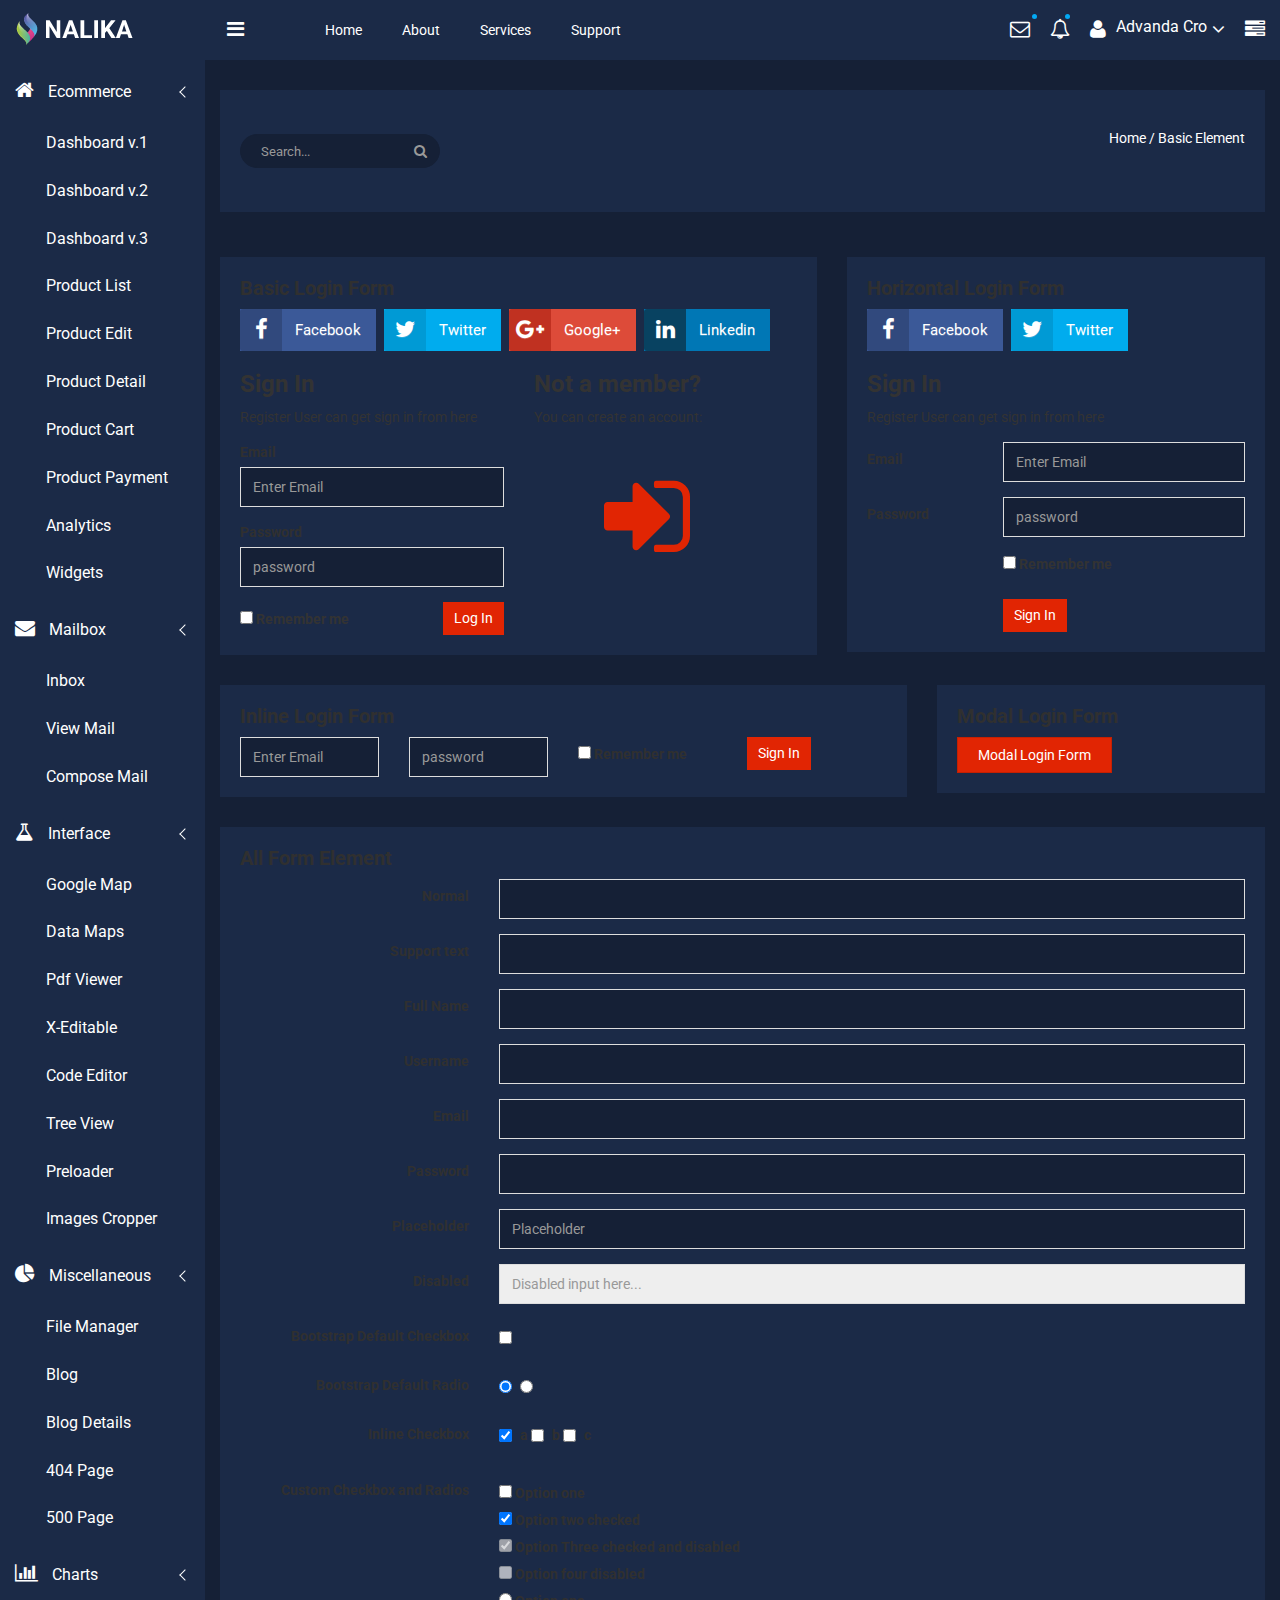
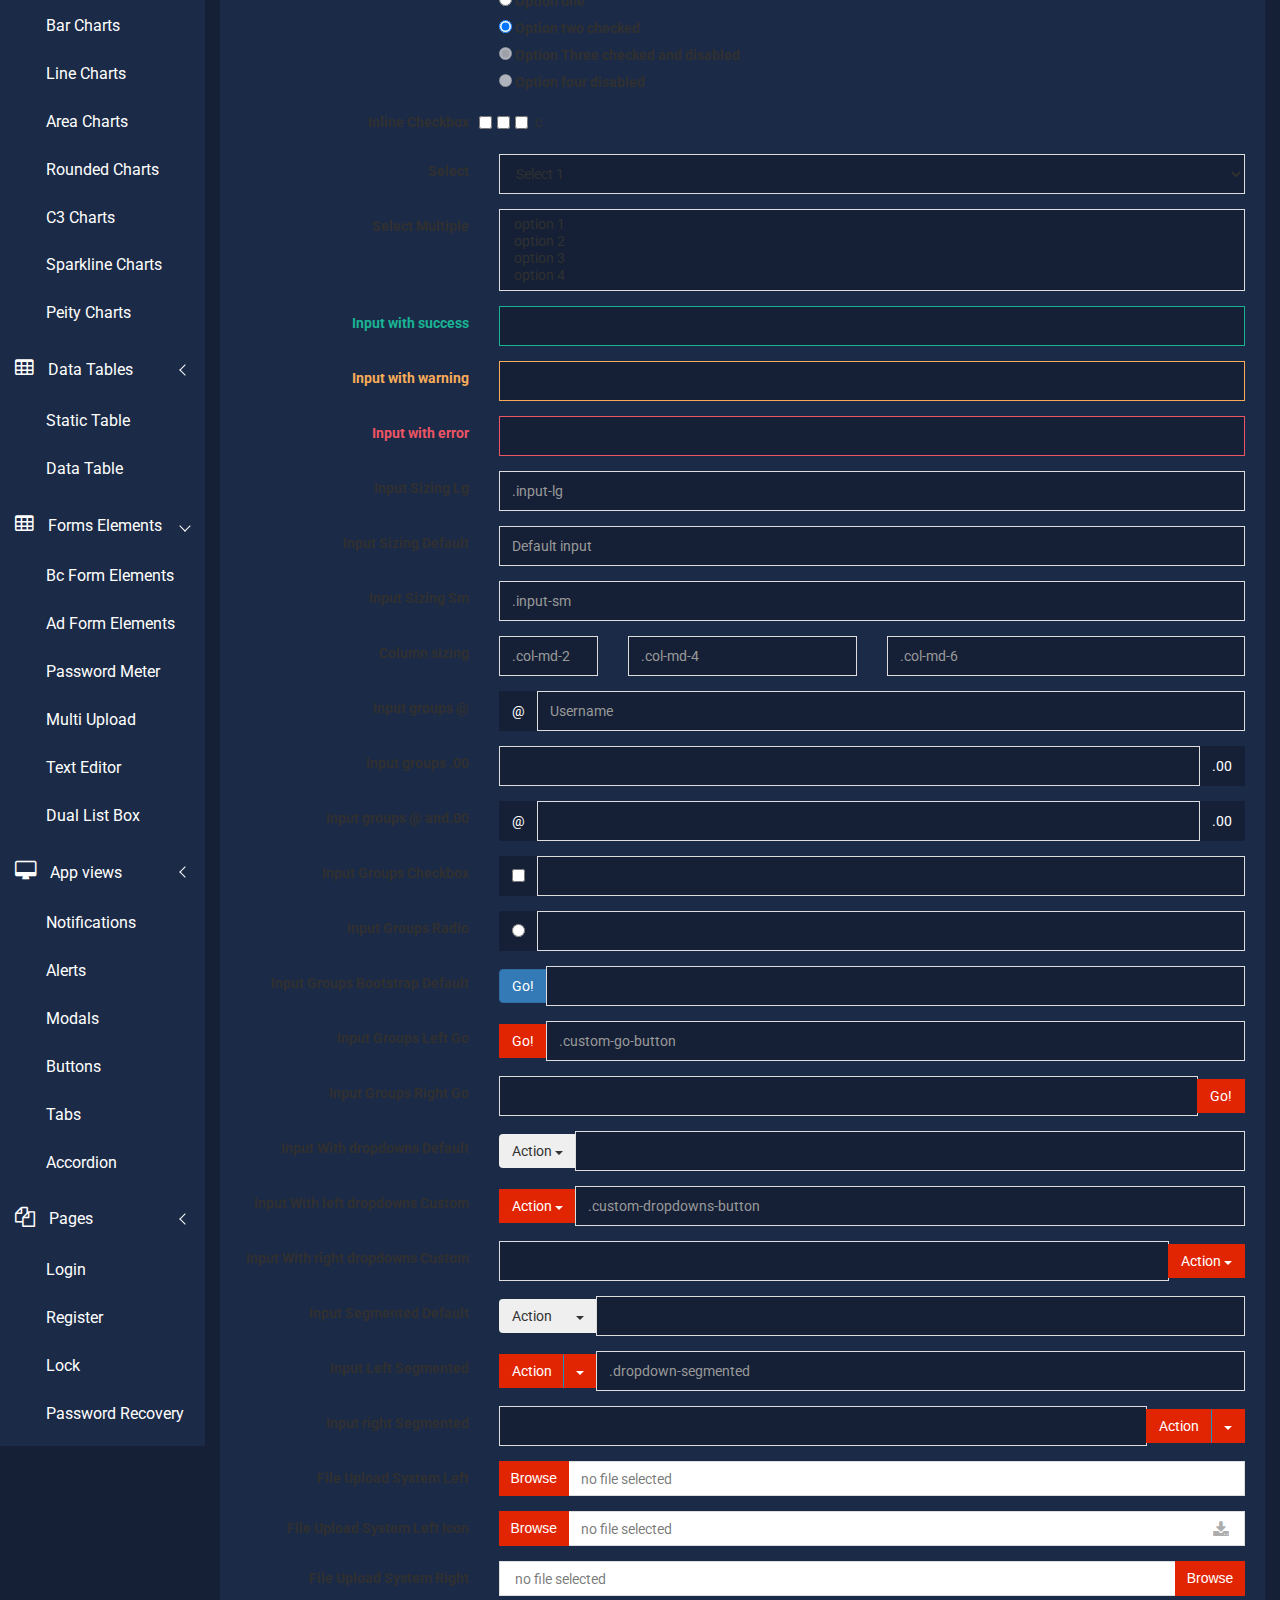
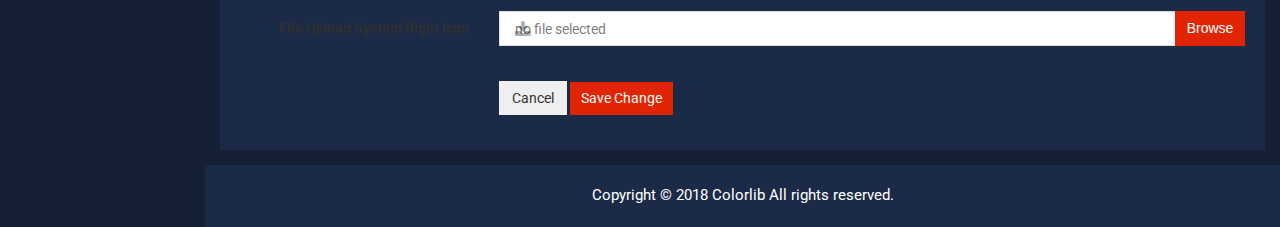
==== nalika-master/nalika/add-movie.html @ 74566930 "Add movie button" ====
<!doctype html>
<html class="no-js" lang="en">

<head>
    <meta charset="utf-8">
    <meta http-equiv="x-ua-compatible" content="ie=edge">
    <title>Basic Form Element | Nalika - Material Admin Template</title>
    <meta name="description" content="">
    <meta name="viewport" content="width=device-width, initial-scale=1">
    <!-- favicon
		============================================ -->
    <link rel="shortcut icon" type="image/x-icon" href="img/favicon.ico">
    <!-- Google Fonts
		============================================ -->
    <link href="https://fonts.googleapis.com/css?family=Roboto:100,300,400,700,900" rel="stylesheet">
    <!-- Bootstrap CSS
		============================================ -->
    <link rel="stylesheet" href="css/bootstrap.min.css">
    <!-- Bootstrap CSS
		============================================ -->
    <link rel="stylesheet" href="css/font-awesome.min.css">
    <!-- owl.carousel CSS
		============================================ -->
    <link rel="stylesheet" href="css/owl.carousel.css">
    <link rel="stylesheet" href="css/owl.theme.css">
    <link rel="stylesheet" href="css/owl.transitions.css">
    <!-- animate CSS
		============================================ -->
    <link rel="stylesheet" href="css/animate.css">
    <!-- normalize CSS
		============================================ -->
    <link rel="stylesheet" href="css/normalize.css">
    <!-- meanmenu icon CSS
		============================================ -->
    <link rel="stylesheet" href="css/meanmenu.min.css">
    <!-- main CSS
		============================================ -->
    <link rel="stylesheet" href="css/main.css">
    <!-- morrisjs CSS
		============================================ -->
    <link rel="stylesheet" href="css/morrisjs/morris.css">
    <!-- mCustomScrollbar CSS
		============================================ -->
    <link rel="stylesheet" href="css/scrollbar/jquery.mCustomScrollbar.min.css">
    <!-- metisMenu CSS
		============================================ -->
    <link rel="stylesheet" href="css/metisMenu/metisMenu.min.css">
    <link rel="stylesheet" href="css/metisMenu/metisMenu-vertical.css">
    <!-- calendar CSS
		============================================ -->
    <link rel="stylesheet" href="css/calendar/fullcalendar.min.css">
    <link rel="stylesheet" href="css/calendar/fullcalendar.print.min.css">
    <!-- modals CSS
		============================================ -->
    <link rel="stylesheet" href="css/modals.css">
    <!-- forms CSS
		============================================ -->
    <link rel="stylesheet" href="css/form/all-type-forms.css">
    <!-- style CSS
		============================================ -->
    <link rel="stylesheet" href="style.css">
    <!-- responsive CSS
		============================================ -->
    <link rel="stylesheet" href="css/responsive.css">
    <!-- modernizr JS
		============================================ -->
    <script src="js/vendor/modernizr-2.8.3.min.js"></script>
</head>

<body>
    <!--[if lt IE 8]>
            <p class="browserupgrade">You are using an <strong>outdated</strong> browser. Please <a href="http://browsehappy.com/">upgrade your browser</a> to improve your experience.</p>
        <![endif]-->

    <div class="left-sidebar-pro">
        <nav id="sidebar" class="">
            <div class="sidebar-header">
                <a href="index.html"><img class="main-logo" src="img/logo/logo.png" alt="" /></a>
                <strong><img src="img/logo/logosn.png" alt="" /></strong>
            </div>
            <div class="left-custom-menu-adp-wrap comment-scrollbar">
                <nav class="sidebar-nav left-sidebar-menu-pro">
                    <ul class="metismenu" id="menu1">
                        <li>
                            <a class="has-arrow" href="index.html">
								   <i class="fa big-icon fa-home icon-wrap"></i>
								   <span class="mini-click-non">Ecommerce</span>
								</a>
                            <ul class="submenu-angle" aria-expanded="true">
                                <li><a title="Dashboard v.1" href="index.html"><span class="mini-sub-pro">Dashboard v.1</span></a></li>
                                <li><a title="Dashboard v.2" href="index-1.html"><span class="mini-sub-pro">Dashboard v.2</span></a></li>
                                <li><a title="Dashboard v.3" href="index-2.html"><span class="mini-sub-pro">Dashboard v.3</span></a></li>
                                <li><a title="Product List" href="product-list.html"><span class="mini-sub-pro">Product List</span></a></li>
                                <li><a title="Product Edit" href="product-edit.html"><span class="mini-sub-pro">Product Edit</span></a></li>
                                <li><a title="Product Detail" href="product-detail.html"><span class="mini-sub-pro">Product Detail</span></a></li>
                                <li><a title="Product Cart" href="product-cart.html"><span class="mini-sub-pro">Product Cart</span></a></li>
                                <li><a title="Product Payment" href="product-payment.html"><span class="mini-sub-pro">Product Payment</span></a></li>
                                <li><a title="Analytics" href="analytics.html"><span class="mini-sub-pro">Analytics</span></a></li>
                                <li><a title="Widgets" href="widgets.html"><span class="mini-sub-pro">Widgets</span></a></li>
                            </ul>
                        </li>
                        <li>
                            <a class="has-arrow" href="mailbox.html" aria-expanded="false"><i class="fa big-icon fa-envelope icon-wrap"></i> <span class="mini-click-non">Mailbox</span></a>
                            <ul class="submenu-angle" aria-expanded="false">
                                <li><a title="Inbox" href="mailbox.html"><span class="mini-sub-pro">Inbox</span></a></li>
                                <li><a title="View Mail" href="mailbox-view.html"><span class="mini-sub-pro">View Mail</span></a></li>
                                <li><a title="Compose Mail" href="mailbox-compose.html"><span class="mini-sub-pro">Compose Mail</span></a></li>
                            </ul>
                        </li>
                        <li>
                            <a class="has-arrow" href="mailbox.html" aria-expanded="false"><i class="fa big-icon fa-flask icon-wrap"></i> <span class="mini-click-non">Interface</span></a>
                            <ul class="submenu-angle" aria-expanded="false">
                                <li><a title="Google Map" href="google-map.html"><span class="mini-sub-pro">Google Map</span></a></li>
                                <li><a title="Data Maps" href="data-maps.html"><span class="mini-sub-pro">Data Maps</span></a></li>
                                <li><a title="Pdf Viewer" href="pdf-viewer.html"><span class="mini-sub-pro">Pdf Viewer</span></a></li>
                                <li><a title="X-Editable" href="x-editable.html"><span class="mini-sub-pro">X-Editable</span></a></li>
                                <li><a title="Code Editor" href="code-editor.html"><span class="mini-sub-pro">Code Editor</span></a></li>
                                <li><a title="Tree View" href="tree-view.html"><span class="mini-sub-pro">Tree View</span></a></li>
                                <li><a title="Preloader" href="preloader.html"><span class="mini-sub-pro">Preloader</span></a></li>
                                <li><a title="Images Cropper" href="images-cropper.html"><span class="mini-sub-pro">Images Cropper</span></a></li>
                            </ul>
                        </li>
                        <li>
                            <a class="has-arrow" href="mailbox.html" aria-expanded="false"><i class="fa big-icon fa-pie-chart icon-wrap"></i> <span class="mini-click-non">Miscellaneous</span></a>
                            <ul class="submenu-angle" aria-expanded="false">
                                <li><a title="File Manager" href="file-manager.html"><span class="mini-sub-pro">File Manager</span></a></li>
                                <li><a title="Blog" href="blog.html"><span class="mini-sub-pro">Blog</span></a></li>
                                <li><a title="Blog Details" href="blog-details.html"><span class="mini-sub-pro">Blog Details</span></a></li>
                                <li><a title="404 Page" href="404.html"><span class="mini-sub-pro">404 Page</span></a></li>
                                <li><a title="500 Page" href="500.html"><span class="mini-sub-pro">500 Page</span></a></li>
                            </ul>
                        </li>
                        <li>
                            <a class="has-arrow" href="mailbox.html" aria-expanded="false"><i class="fa big-icon fa-bar-chart-o icon-wrap"></i> <span class="mini-click-non">Charts</span></a>
                            <ul class="submenu-angle" aria-expanded="false">
                                <li><a title="Bar Charts" href="bar-charts.html"><span class="mini-sub-pro">Bar Charts</span></a></li>
                                <li><a title="Line Charts" href="line-charts.html"><span class="mini-sub-pro">Line Charts</span></a></li>
                                <li><a title="Area Charts" href="area-charts.html"><span class="mini-sub-pro">Area Charts</span></a></li>
                                <li><a title="Rounded Charts" href="rounded-chart.html"><span class="mini-sub-pro">Rounded Charts</span></a></li>
                                <li><a title="C3 Charts" href="c3.html"><span class="mini-sub-pro">C3 Charts</span></a></li>
                                <li><a title="Sparkline Charts" href="sparkline.html"><span class="mini-sub-pro">Sparkline Charts</span></a></li>
                                <li><a title="Peity Charts" href="peity.html"><span class="mini-sub-pro">Peity Charts</span></a></li>
                            </ul>
                        </li>
                        <li>
                            <a class="has-arrow" href="mailbox.html" aria-expanded="false"><i class="fa big-icon fa-table icon-wrap"></i> <span class="mini-click-non">Data Tables</span></a>
                            <ul class="submenu-angle" aria-expanded="false">
                                <li><a title="Peity Charts" href="static-table.html"><span class="mini-sub-pro">Static Table</span></a></li>
                                <li><a title="Data Table" href="data-table.html"><span class="mini-sub-pro">Data Table</span></a></li>
                            </ul>
                        </li>
                        <li class="active">
                            <a class="has-arrow" href="mailbox.html" aria-expanded="false"><i class="fa big-icon fa-table icon-wrap"></i> <span class="mini-click-non">Forms Elements</span></a>
                            <ul class="submenu-angle" aria-expanded="false">
                                <li><a title="Basic Form Elements" href="basic-form-element.html"><span class="mini-sub-pro">Bc Form Elements</span></a></li>
                                <li><a title="Advance Form Elements" href="advance-form-element.html"><span class="mini-sub-pro">Ad Form Elements</span></a></li>
                                <li><a title="Password Meter" href="password-meter.html"><span class="mini-sub-pro">Password Meter</span></a></li>
                                <li><a title="Multi Upload" href="multi-upload.html"><span class="mini-sub-pro">Multi Upload</span></a></li>
                                <li><a title="Text Editor" href="tinymc.html"><span class="mini-sub-pro">Text Editor</span></a></li>
                                <li><a title="Dual List Box" href="dual-list-box.html"><span class="mini-sub-pro">Dual List Box</span></a></li>
                            </ul>
                        </li>
                        <li>
                            <a class="has-arrow" href="mailbox.html" aria-expanded="false"><i class="fa big-icon fa-desktop icon-wrap"></i> <span class="mini-click-non">App views</span></a>
                            <ul class="submenu-angle" aria-expanded="false">
                                <li><a title="Notifications" href="notifications.html"><span class="mini-sub-pro">Notifications</span></a></li>
                                <li><a title="Alerts" href="alerts.html"><span class="mini-sub-pro">Alerts</span></a></li>
                                <li><a title="Modals" href="modals.html"><span class="mini-sub-pro">Modals</span></a></li>
                                <li><a title="Buttons" href="buttons.html"><span class="mini-sub-pro">Buttons</span></a></li>
                                <li><a title="Tabs" href="tabs.html"><span class="mini-sub-pro">Tabs</span></a></li>
                                <li><a title="Accordion" href="accordion.html"><span class="mini-sub-pro">Accordion</span></a></li>
                            </ul>
                        </li>
                        <li id="removable">
                            <a class="has-arrow" href="#" aria-expanded="false"><i class="fa big-icon fa-files-o icon-wrap"></i> <span class="mini-click-non">Pages</span></a>
                            <ul class="submenu-angle" aria-expanded="false">
                                <li><a title="Login" href="login.html"><span class="mini-sub-pro">Login</span></a></li>
                                <li><a title="Register" href="register.html"><span class="mini-sub-pro">Register</span></a></li>
                                <li><a title="Lock" href="lock.html"><span class="mini-sub-pro">Lock</span></a></li>
                                <li><a title="Password Recovery" href="password-recovery.html"><span class="mini-sub-pro">Password Recovery</span></a></li>
                            </ul>
                        </li>
                    </ul>
                </nav>
            </div>
        </nav>
    </div>
    <!-- Start Welcome area -->
    <div class="all-content-wrapper">
        <div class="container-fluid">
            <div class="row">
                <div class="col-lg-12 col-md-12 col-sm-12 col-xs-12">
                    <div class="logo-pro">
                        <a href="index.html"><img class="main-logo" src="img/logo/logo.png" alt="" /></a>
                    </div>
                </div>
            </div>
        </div>
        <div class="header-advance-area">
            <div class="header-top-area">
                <div class="container-fluid">
                    <div class="row">
                        <div class="col-lg-12 col-md-12 col-sm-12 col-xs-12">
                            <div class="header-top-wraper">
                                <div class="row">
                                    <div class="col-lg-1 col-md-0 col-sm-1 col-xs-12">
                                        <div class="menu-switcher-pro">
                                            <button type="button" id="sidebarCollapse" class="btn bar-button-pro header-drl-controller-btn btn-info navbar-btn">
													<i class="fa fa-bars"></i>
												</button>
                                        </div>
                                    </div>
                                    <div class="col-lg-6 col-md-7 col-sm-6 col-xs-12">
                                        <div class="header-top-menu tabl-d-n">
                                            <ul class="nav navbar-nav mai-top-nav">
                                                <li class="nav-item"><a href="#" class="nav-link">Home</a>
                                                </li>
                                                <li class="nav-item"><a href="#" class="nav-link">About</a>
                                                </li>
                                                <li class="nav-item"><a href="#" class="nav-link">Services</a>
                                                </li>
                                                <li class="nav-item"><a href="#" class="nav-link">Support</a>
                                                </li>
                                            </ul>
                                        </div>
                                    </div>
                                    <div class="col-lg-5 col-md-5 col-sm-12 col-xs-12">
                                        <div class="header-right-info">
                                            <ul class="nav navbar-nav mai-top-nav header-right-menu">
                                                <li class="nav-item dropdown">
                                                    <a href="#" data-toggle="dropdown" role="button" aria-expanded="false" class="nav-link dropdown-toggle"><i class="fa fa-envelope-o adminpro-chat-pro" aria-hidden="true"></i><span class="indicator-ms"></span></a>
                                                    <div role="menu" class="author-message-top dropdown-menu animated zoomIn">
                                                        <div class="message-single-top">
                                                            <h1>Message</h1>
                                                        </div>
                                                        <ul class="message-menu">
                                                            <li>
                                                                <a href="#">
                                                                    <div class="message-img">
                                                                        <img src="img/contact/1.jpg" alt="">
                                                                    </div>
                                                                    <div class="message-content">
                                                                        <span class="message-date">16 Sept</span>
                                                                        <h2>Advanda Cro</h2>
                                                                        <p>Please done this project as soon possible.</p>
                                                                    </div>
                                                                </a>
                                                            </li>
                                                            <li>
                                                                <a href="#">
                                                                    <div class="message-img">
                                                                        <img src="img/contact/4.jpg" alt="">
                                                                    </div>
                                                                    <div class="message-content">
                                                                        <span class="message-date">16 Sept</span>
                                                                        <h2>Sulaiman din</h2>
                                                                        <p>Please done this project as soon possible.</p>
                                                                    </div>
                                                                </a>
                                                            </li>
                                                            <li>
                                                                <a href="#">
                                                                    <div class="message-img">
                                                                        <img src="img/contact/3.jpg" alt="">
                                                                    </div>
                                                                    <div class="message-content">
                                                                        <span class="message-date">16 Sept</span>
                                                                        <h2>Victor Jara</h2>
                                                                        <p>Please done this project as soon possible.</p>
                                                                    </div>
                                                                </a>
                                                            </li>
                                                            <li>
                                                                <a href="#">
                                                                    <div class="message-img">
                                                                        <img src="img/contact/2.jpg" alt="">
                                                                    </div>
                                                                    <div class="message-content">
                                                                        <span class="message-date">16 Sept</span>
                                                                        <h2>Victor Jara</h2>
                                                                        <p>Please done this project as soon possible.</p>
                                                                    </div>
                                                                </a>
                                                            </li>
                                                        </ul>
                                                        <div class="message-view">
                                                            <a href="#">View All Messages</a>
                                                        </div>
                                                    </div>
                                                </li>
                                                <li class="nav-item"><a href="#" data-toggle="dropdown" role="button" aria-expanded="false" class="nav-link dropdown-toggle"><i class="fa fa-bell-o" aria-hidden="true"></i><span class="indicator-nt"></span></a>
                                                    <div role="menu" class="notification-author dropdown-menu animated zoomIn">
                                                        <div class="notification-single-top">
                                                            <h1>Notifications</h1>
                                                        </div>
                                                        <ul class="notification-menu">
                                                            <li>
                                                                <a href="#">
                                                                    <div class="notification-icon">
                                                                        <i class="fa fa-check adminpro-checked-pro admin-check-pro" aria-hidden="true"></i>
                                                                    </div>
                                                                    <div class="notification-content">
                                                                        <span class="notification-date">16 Sept</span>
                                                                        <h2>Advanda Cro</h2>
                                                                        <p>Please done this project as soon possible.</p>
                                                                    </div>
                                                                </a>
                                                            </li>
                                                            <li>
                                                                <a href="#">
                                                                    <div class="notification-icon">
                                                                        <i class="fa fa-cloud adminpro-cloud-computing-down" aria-hidden="true"></i>
                                                                    </div>
                                                                    <div class="notification-content">
                                                                        <span class="notification-date">16 Sept</span>
                                                                        <h2>Sulaiman din</h2>
                                                                        <p>Please done this project as soon possible.</p>
                                                                    </div>
                                                                </a>
                                                            </li>
                                                            <li>
                                                                <a href="#">
                                                                    <div class="notification-icon">
                                                                        <i class="fa fa-eraser adminpro-shield" aria-hidden="true"></i>
                                                                    </div>
                                                                    <div class="notification-content">
                                                                        <span class="notification-date">16 Sept</span>
                                                                        <h2>Victor Jara</h2>
                                                                        <p>Please done this project as soon possible.</p>
                                                                    </div>
                                                                </a>
                                                            </li>
                                                            <li>
                                                                <a href="#">
                                                                    <div class="notification-icon">
                                                                        <i class="fa fa-line-chart adminpro-analytics-arrow" aria-hidden="true"></i>
                                                                    </div>
                                                                    <div class="notification-content">
                                                                        <span class="notification-date">16 Sept</span>
                                                                        <h2>Victor Jara</h2>
                                                                        <p>Please done this project as soon possible.</p>
                                                                    </div>
                                                                </a>
                                                            </li>
                                                        </ul>
                                                        <div class="notification-view">
                                                            <a href="#">View All Notification</a>
                                                        </div>
                                                    </div>
                                                </li>
                                                <li class="nav-item">
                                                    <a href="#" data-toggle="dropdown" role="button" aria-expanded="false" class="nav-link dropdown-toggle">
															<i class="fa fa-user adminpro-user-rounded header-riht-inf" aria-hidden="true"></i>
															<span class="admin-name">Advanda Cro</span>
															<i class="fa fa-angle-down adminpro-icon adminpro-down-arrow"></i>
														</a>
                                                    <ul role="menu" class="dropdown-header-top author-log dropdown-menu animated zoomIn">
                                                        <li><a href="register.html"><span class="fa fa-home author-log-ic"></span>Register</a>
                                                        </li>
                                                        <li><a href="#"><span class="fa fa-user author-log-ic"></span>My Profile</a>
                                                        </li>
                                                        <li><a href="lock.html"><span class="fa fa-diamond author-log-ic"></span> Lock</a>
                                                        </li>
                                                        <li><a href="#"><span class="fa fa-cog author-log-ic"></span>Settings</a>
                                                        </li>
                                                        <li><a href="login.html"><span class="fa fa-lock author-log-ic"></span>Log Out</a>
                                                        </li>
                                                    </ul>
                                                </li>
                                                <li class="nav-item nav-setting-open"><a href="#" data-toggle="dropdown" role="button" aria-expanded="false" class="nav-link dropdown-toggle"><i class="fa fa-tasks"></i></a>

                                                    <div role="menu" class="admintab-wrap menu-setting-wrap menu-setting-wrap-bg dropdown-menu animated zoomIn">
                                                        <ul class="nav nav-tabs custon-set-tab">
                                                            <li class="active"><a data-toggle="tab" href="#Notes">News</a>
                                                            </li>
                                                            <li><a data-toggle="tab" href="#Projects">Activity</a>
                                                            </li>
                                                            <li><a data-toggle="tab" href="#Settings">Settings</a>
                                                            </li>
                                                        </ul>

                                                        <div class="tab-content custom-bdr-nt">
                                                            <div id="Notes" class="tab-pane fade in active">
                                                                <div class="notes-area-wrap">
                                                                    <div class="note-heading-indicate">
                                                                        <h2><i class="fa fa-comments-o"></i> Latest News</h2>
                                                                        <p>You have 10 New News.</p>
                                                                    </div>
                                                                    <div class="notes-list-area notes-menu-scrollbar">
                                                                        <ul class="notes-menu-list">
                                                                            <li>
                                                                                <a href="#">
                                                                                    <div class="notes-list-flow">
                                                                                        <div class="notes-img">
                                                                                            <img src="img/contact/4.jpg" alt="" />
                                                                                        </div>
                                                                                        <div class="notes-content">
                                                                                            <p> The point of using Lorem Ipsum is that it has a more-or-less normal.</p>
                                                                                            <span>Yesterday 2:45 pm</span>
                                                                                        </div>
                                                                                    </div>
                                                                                </a>
                                                                            </li>
                                                                            <li>
                                                                                <a href="#">
                                                                                    <div class="notes-list-flow">
                                                                                        <div class="notes-img">
                                                                                            <img src="img/contact/1.jpg" alt="" />
                                                                                        </div>
                                                                                        <div class="notes-content">
                                                                                            <p> The point of using Lorem Ipsum is that it has a more-or-less normal.</p>
                                                                                            <span>Yesterday 2:45 pm</span>
                                                                                        </div>
                                                                                    </div>
                                                                                </a>
                                                                            </li>
                                                                            <li>
                                                                                <a href="#">
                                                                                    <div class="notes-list-flow">
                                                                                        <div class="notes-img">
                                                                                            <img src="img/contact/2.jpg" alt="" />
                                                                                        </div>
                                                                                        <div class="notes-content">
                                                                                            <p> The point of using Lorem Ipsum is that it has a more-or-less normal.</p>
                                                                                            <span>Yesterday 2:45 pm</span>
                                                                                        </div>
                                                                                    </div>
                                                                                </a>
                                                                            </li>
                                                                            <li>
                                                                                <a href="#">
                                                                                    <div class="notes-list-flow">
                                                                                        <div class="notes-img">
                                                                                            <img src="img/contact/3.jpg" alt="" />
                                                                                        </div>
                                                                                        <div class="notes-content">
                                                                                            <p> The point of using Lorem Ipsum is that it has a more-or-less normal.</p>
                                                                                            <span>Yesterday 2:45 pm</span>
                                                                                        </div>
                                                                                    </div>
                                                                                </a>
                                                                            </li>
                                                                            <li>
                                                                                <a href="#">
                                                                                    <div class="notes-list-flow">
                                                                                        <div class="notes-img">
                                                                                            <img src="img/contact/4.jpg" alt="" />
                                                                                        </div>
                                                                                        <div class="notes-content">
                                                                                            <p> The point of using Lorem Ipsum is that it has a more-or-less normal.</p>
                                                                                            <span>Yesterday 2:45 pm</span>
                                                                                        </div>
                                                                                    </div>
                                                                                </a>
                                                                            </li>
                                                                            <li>
                                                                                <a href="#">
                                                                                    <div class="notes-list-flow">
                                                                                        <div class="notes-img">
                                                                                            <img src="img/contact/1.jpg" alt="" />
                                                                                        </div>
                                                                                        <div class="notes-content">
                                                                                            <p> The point of using Lorem Ipsum is that it has a more-or-less normal.</p>
                                                                                            <span>Yesterday 2:45 pm</span>
                                                                                        </div>
                                                                                    </div>
                                                                                </a>
                                                                            </li>
                                                                            <li>
                                                                                <a href="#">
                                                                                    <div class="notes-list-flow">
                                                                                        <div class="notes-img">
                                                                                            <img src="img/contact/2.jpg" alt="" />
                                                                                        </div>
                                                                                        <div class="notes-content">
                                                                                            <p> The point of using Lorem Ipsum is that it has a more-or-less normal.</p>
                                                                                            <span>Yesterday 2:45 pm</span>
                                                                                        </div>
                                                                                    </div>
                                                                                </a>
                                                                            </li>
                                                                            <li>
                                                                                <a href="#">
                                                                                    <div class="notes-list-flow">
                                                                                        <div class="notes-img">
                                                                                            <img src="img/contact/1.jpg" alt="" />
                                                                                        </div>
                                                                                        <div class="notes-content">
                                                                                            <p> The point of using Lorem Ipsum is that it has a more-or-less normal.</p>
                                                                                            <span>Yesterday 2:45 pm</span>
                                                                                        </div>
                                                                                    </div>
                                                                                </a>
                                                                            </li>
                                                                            <li>
                                                                                <a href="#">
                                                                                    <div class="notes-list-flow">
                                                                                        <div class="notes-img">
                                                                                            <img src="img/contact/2.jpg" alt="" />
                                                                                        </div>
                                                                                        <div class="notes-content">
                                                                                            <p> The point of using Lorem Ipsum is that it has a more-or-less normal.</p>
                                                                                            <span>Yesterday 2:45 pm</span>
                                                                                        </div>
                                                                                    </div>
                                                                                </a>
                                                                            </li>
                                                                            <li>
                                                                                <a href="#">
                                                                                    <div class="notes-list-flow">
                                                                                        <div class="notes-img">
                                                                                            <img src="img/contact/3.jpg" alt="" />
                                                                                        </div>
                                                                                        <div class="notes-content">
                                                                                            <p> The point of using Lorem Ipsum is that it has a more-or-less normal.</p>
                                                                                            <span>Yesterday 2:45 pm</span>
                                                                                        </div>
                                                                                    </div>
                                                                                </a>
                                                                            </li>
                                                                        </ul>
                                                                    </div>
                                                                </div>
                                                            </div>
                                                            <div id="Projects" class="tab-pane fade">
                                                                <div class="projects-settings-wrap">
                                                                    <div class="note-heading-indicate">
                                                                        <h2><i class="fa fa-cube"></i> Recent Activity</h2>
                                                                        <p> You have 20 Recent Activity.</p>
                                                                    </div>
                                                                    <div class="project-st-list-area project-st-menu-scrollbar">
                                                                        <ul class="projects-st-menu-list">
                                                                            <li>
                                                                                <a href="#">
                                                                                    <div class="project-list-flow">
                                                                                        <div class="projects-st-heading">
                                                                                            <h2>New User Registered</h2>
                                                                                            <p> The point of using Lorem Ipsum is that it has a more or less normal.</p>
                                                                                            <span class="project-st-time">1 hours ago</span>
                                                                                        </div>
                                                                                    </div>
                                                                                </a>
                                                                            </li>
                                                                            <li>
                                                                                <a href="#">
                                                                                    <div class="project-list-flow">
                                                                                        <div class="projects-st-heading">
                                                                                            <h2>New Order Received</h2>
                                                                                            <p> The point of using Lorem Ipsum is that it has a more or less normal.</p>
                                                                                            <span class="project-st-time">2 hours ago</span>
                                                                                        </div>
                                                                                    </div>
                                                                                </a>
                                                                            </li>
                                                                            <li>
                                                                                <a href="#">
                                                                                    <div class="project-list-flow">
                                                                                        <div class="projects-st-heading">
                                                                                            <h2>New Order Received</h2>
                                                                                            <p> The point of using Lorem Ipsum is that it has a more or less normal.</p>
                                                                                            <span class="project-st-time">3 hours ago</span>
                                                                                        </div>
                                                                                    </div>
                                                                                </a>
                                                                            </li>
                                                                            <li>
                                                                                <a href="#">
                                                                                    <div class="project-list-flow">
                                                                                        <div class="projects-st-heading">
                                                                                            <h2>New Order Received</h2>
                                                                                            <p> The point of using Lorem Ipsum is that it has a more or less normal.</p>
                                                                                            <span class="project-st-time">4 hours ago</span>
                                                                                        </div>
                                                                                    </div>
                                                                                </a>
                                                                            </li>
                                                                            <li>
                                                                                <a href="#">
                                                                                    <div class="project-list-flow">
                                                                                        <div class="projects-st-heading">
                                                                                            <h2>New User Registered</h2>
                                                                                            <p> The point of using Lorem Ipsum is that it has a more or less normal.</p>
                                                                                            <span class="project-st-time">5 hours ago</span>
                                                                                        </div>
                                                                                    </div>
                                                                                </a>
                                                                            </li>
                                                                            <li>
                                                                                <a href="#">
                                                                                    <div class="project-list-flow">
                                                                                        <div class="projects-st-heading">
                                                                                            <h2>New Order</h2>
                                                                                            <p> The point of using Lorem Ipsum is that it has a more or less normal.</p>
                                                                                            <span class="project-st-time">6 hours ago</span>
                                                                                        </div>
                                                                                    </div>
                                                                                </a>
                                                                            </li>
                                                                            <li>
                                                                                <a href="#">
                                                                                    <div class="project-list-flow">
                                                                                        <div class="projects-st-heading">
                                                                                            <h2>New User</h2>
                                                                                            <p> The point of using Lorem Ipsum is that it has a more or less normal.</p>
                                                                                            <span class="project-st-time">7 hours ago</span>
                                                                                        </div>
                                                                                    </div>
                                                                                </a>
                                                                            </li>
                                                                            <li>
                                                                                <a href="#">
                                                                                    <div class="project-list-flow">
                                                                                        <div class="projects-st-heading">
                                                                                            <h2>New Order</h2>
                                                                                            <p> The point of using Lorem Ipsum is that it has a more or less normal.</p>
                                                                                            <span class="project-st-time">9 hours ago</span>
                                                                                        </div>
                                                                                    </div>
                                                                                </a>
                                                                            </li>
                                                                        </ul>
                                                                    </div>
                                                                </div>
                                                            </div>
                                                            <div id="Settings" class="tab-pane fade">
                                                                <div class="setting-panel-area">
                                                                    <div class="note-heading-indicate">
                                                                        <h2><i class="fa fa-gears"></i> Settings Panel</h2>
                                                                        <p> You have 20 Settings. 5 not completed.</p>
                                                                    </div>
                                                                    <ul class="setting-panel-list">
                                                                        <li>
                                                                            <div class="checkbox-setting-pro">
                                                                                <div class="checkbox-title-pro">
                                                                                    <h2>Show notifications</h2>
                                                                                    <div class="ts-custom-check">
                                                                                        <div class="onoffswitch">
                                                                                            <input type="checkbox" name="collapsemenu" class="onoffswitch-checkbox" id="example">
                                                                                            <label class="onoffswitch-label" for="example">
																									<span class="onoffswitch-inner"></span>
																									<span class="onoffswitch-switch"></span>
																								</label>
                                                                                        </div>
                                                                                    </div>
                                                                                </div>
                                                                            </div>
                                                                        </li>
                                                                        <li>
                                                                            <div class="checkbox-setting-pro">
                                                                                <div class="checkbox-title-pro">
                                                                                    <h2>Disable Chat</h2>
                                                                                    <div class="ts-custom-check">
                                                                                        <div class="onoffswitch">
                                                                                            <input type="checkbox" name="collapsemenu" class="onoffswitch-checkbox" id="example3">
                                                                                            <label class="onoffswitch-label" for="example3">
																									<span class="onoffswitch-inner"></span>
																									<span class="onoffswitch-switch"></span>
																								</label>
                                                                                        </div>
                                                                                    </div>
                                                                                </div>
                                                                            </div>
                                                                        </li>
                                                                        <li>
                                                                            <div class="checkbox-setting-pro">
                                                                                <div class="checkbox-title-pro">
                                                                                    <h2>Enable history</h2>
                                                                                    <div class="ts-custom-check">
                                                                                        <div class="onoffswitch">
                                                                                            <input type="checkbox" name="collapsemenu" class="onoffswitch-checkbox" id="example4">
                                                                                            <label class="onoffswitch-label" for="example4">
																									<span class="onoffswitch-inner"></span>
																									<span class="onoffswitch-switch"></span>
																								</label>
                                                                                        </div>
                                                                                    </div>
                                                                                </div>
                                                                            </div>
                                                                        </li>
                                                                        <li>
                                                                            <div class="checkbox-setting-pro">
                                                                                <div class="checkbox-title-pro">
                                                                                    <h2>Show charts</h2>
                                                                                    <div class="ts-custom-check">
                                                                                        <div class="onoffswitch">
                                                                                            <input type="checkbox" name="collapsemenu" class="onoffswitch-checkbox" id="example7">
                                                                                            <label class="onoffswitch-label" for="example7">
																									<span class="onoffswitch-inner"></span>
																									<span class="onoffswitch-switch"></span>
																								</label>
                                                                                        </div>
                                                                                    </div>
                                                                                </div>
                                                                            </div>
                                                                        </li>
                                                                        <li>
                                                                            <div class="checkbox-setting-pro">
                                                                                <div class="checkbox-title-pro">
                                                                                    <h2>Update everyday</h2>
                                                                                    <div class="ts-custom-check">
                                                                                        <div class="onoffswitch">
                                                                                            <input type="checkbox" name="collapsemenu" checked="" class="onoffswitch-checkbox" id="example2">
                                                                                            <label class="onoffswitch-label" for="example2">
																									<span class="onoffswitch-inner"></span>
																									<span class="onoffswitch-switch"></span>
																								</label>
                                                                                        </div>
                                                                                    </div>
                                                                                </div>
                                                                            </div>
                                                                        </li>
                                                                        <li>
                                                                            <div class="checkbox-setting-pro">
                                                                                <div class="checkbox-title-pro">
                                                                                    <h2>Global search</h2>
                                                                                    <div class="ts-custom-check">
                                                                                        <div class="onoffswitch">
                                                                                            <input type="checkbox" name="collapsemenu" checked="" class="onoffswitch-checkbox" id="example6">
                                                                                            <label class="onoffswitch-label" for="example6">
																									<span class="onoffswitch-inner"></span>
																									<span class="onoffswitch-switch"></span>
																								</label>
                                                                                        </div>
                                                                                    </div>
                                                                                </div>
                                                                            </div>
                                                                        </li>
                                                                        <li>
                                                                            <div class="checkbox-setting-pro">
                                                                                <div class="checkbox-title-pro">
                                                                                    <h2>Offline users</h2>
                                                                                    <div class="ts-custom-check">
                                                                                        <div class="onoffswitch">
                                                                                            <input type="checkbox" name="collapsemenu" checked="" class="onoffswitch-checkbox" id="example5">
                                                                                            <label class="onoffswitch-label" for="example5">
																									<span class="onoffswitch-inner"></span>
																									<span class="onoffswitch-switch"></span>
																								</label>
                                                                                        </div>
                                                                                    </div>
                                                                                </div>
                                                                            </div>
                                                                        </li>
                                                                    </ul>

                                                                </div>
                                                            </div>
                                                        </div>
                                                    </div>
                                                </li>
                                            </ul>
                                        </div>
                                    </div>
                                </div>
                            </div>
                        </div>
                    </div>
                </div>
            </div>
            <!-- Mobile Menu start -->
            <div class="mobile-menu-area">
                <div class="container">
                    <div class="row">
                        <div class="col-lg-12 col-md-12 col-sm-12 col-xs-12">
                            <div class="mobile-menu">
                                <nav id="dropdown">
                                    <ul class="mobile-menu-nav">
                                        <li><a data-toggle="collapse" data-target="#Charts" href="#">Home <span class="admin-project-icon adminpro-icon adminpro-down-arrow"></span></a>
                                            <ul class="collapse dropdown-header-top">
                                                <li><a href="index.html">Dashboard v.1</a></li>
                                                <li><a href="index-1.html">Dashboard v.2</a></li>
                                                <li><a href="index-3.html">Dashboard v.3</a></li>
                                                <li><a href="product-list.html">Product List</a></li>
                                                <li><a href="product-edit.html">Product Edit</a></li>
                                                <li><a href="product-detail.html">Product Detail</a></li>
                                                <li><a href="product-cart.html">Product Cart</a></li>
                                                <li><a href="product-payment.html">Product Payment</a></li>
                                                <li><a href="analytics.html">Analytics</a></li>
                                                <li><a href="widgets.html">Widgets</a></li>
                                            </ul>
                                        </li>
                                        <li><a data-toggle="collapse" data-target="#demo" href="#">Mailbox <span class="admin-project-icon adminpro-icon adminpro-down-arrow"></span></a>
                                            <ul id="demo" class="collapse dropdown-header-top">
                                                <li><a href="mailbox.html">Inbox</a>
                                                </li>
                                                <li><a href="mailbox-view.html">View Mail</a>
                                                </li>
                                                <li><a href="mailbox-compose.html">Compose Mail</a>
                                                </li>
                                            </ul>
                                        </li>
                                        <li><a data-toggle="collapse" data-target="#others" href="#">Miscellaneous <span class="admin-project-icon adminpro-icon adminpro-down-arrow"></span></a>
                                            <ul id="others" class="collapse dropdown-header-top">
                                                <li><a href="file-manager.html">File Manager</a></li>
                                                <li><a href="contacts.html">Contacts Client</a></li>
                                                <li><a href="projects.html">Project</a></li>
                                                <li><a href="project-details.html">Project Details</a></li>
                                                <li><a href="blog.html">Blog</a></li>
                                                <li><a href="blog-details.html">Blog Details</a></li>
                                                <li><a href="404.html">404 Page</a></li>
                                                <li><a href="500.html">500 Page</a></li>
                                            </ul>
                                        </li>
                                        <li><a data-toggle="collapse" data-target="#Miscellaneousmob" href="#">Interface <span class="admin-project-icon adminpro-icon adminpro-down-arrow"></span></a>
                                            <ul id="Miscellaneousmob" class="collapse dropdown-header-top">
                                                <li><a href="google-map.html">Google Map</a>
                                                </li>
                                                <li><a href="data-maps.html">Data Maps</a>
                                                </li>
                                                <li><a href="pdf-viewer.html">Pdf Viewer</a>
                                                </li>
                                                <li><a href="x-editable.html">X-Editable</a>
                                                </li>
                                                <li><a href="code-editor.html">Code Editor</a>
                                                </li>
                                                <li><a href="tree-view.html">Tree View</a>
                                                </li>
                                                <li><a href="preloader.html">Preloader</a>
                                                </li>
                                                <li><a href="images-cropper.html">Images Cropper</a>
                                                </li>
                                            </ul>
                                        </li>
                                        <li><a data-toggle="collapse" data-target="#Chartsmob" href="#">Charts <span class="admin-project-icon adminpro-icon adminpro-down-arrow"></span></a>
                                            <ul id="Chartsmob" class="collapse dropdown-header-top">
                                                <li><a href="bar-charts.html">Bar Charts</a>
                                                </li>
                                                <li><a href="line-charts.html">Line Charts</a>
                                                </li>
                                                <li><a href="area-charts.html">Area Charts</a>
                                                </li>
                                                <li><a href="rounded-chart.html">Rounded Charts</a>
                                                </li>
                                                <li><a href="c3.html">C3 Charts</a>
                                                </li>
                                                <li><a href="sparkline.html">Sparkline Charts</a>
                                                </li>
                                                <li><a href="peity.html">Peity Charts</a>
                                                </li>
                                            </ul>
                                        </li>
                                        <li><a data-toggle="collapse" data-target="#Tablesmob" href="#">Tables <span class="admin-project-icon adminpro-icon adminpro-down-arrow"></span></a>
                                            <ul id="Tablesmob" class="collapse dropdown-header-top">
                                                <li><a href="static-table.html">Static Table</a>
                                                </li>
                                                <li><a href="data-table.html">Data Table</a>
                                                </li>
                                            </ul>
                                        </li>
                                        <li><a data-toggle="collapse" data-target="#formsmob" href="#">Forms <span class="admin-project-icon adminpro-icon adminpro-down-arrow"></span></a>
                                            <ul id="formsmob" class="collapse dropdown-header-top">
                                                <li><a href="basic-form-element.html">Basic Form Elements</a>
                                                </li>
                                                <li><a href="advance-form-element.html">Advanced Form Elements</a>
                                                </li>
                                                <li><a href="password-meter.html">Password Meter</a>
                                                </li>
                                                <li><a href="multi-upload.html">Multi Upload</a>
                                                </li>
                                                <li><a href="tinymc.html">Text Editor</a>
                                                </li>
                                                <li><a href="dual-list-box.html">Dual List Box</a>
                                                </li>
                                            </ul>
                                        </li>
                                        <li><a data-toggle="collapse" data-target="#Appviewsmob" href="#">App views <span class="admin-project-icon adminpro-icon adminpro-down-arrow"></span></a>
                                            <ul id="Appviewsmob" class="collapse dropdown-header-top">
                                                <li><a href="basic-form-element.html">Basic Form Elements</a>
                                                </li>
                                                <li><a href="advance-form-element.html">Advanced Form Elements</a>
                                                </li>
                                                <li><a href="password-meter.html">Password Meter</a>
                                                </li>
                                                <li><a href="multi-upload.html">Multi Upload</a>
                                                </li>
                                                <li><a href="tinymc.html">Text Editor</a>
                                                </li>
                                                <li><a href="dual-list-box.html">Dual List Box</a>
                                                </li>
                                            </ul>
                                        </li>
                                        <li><a data-toggle="collapse" data-target="#Pagemob" href="#">Pages <span class="admin-project-icon adminpro-icon adminpro-down-arrow"></span></a>
                                            <ul id="Pagemob" class="collapse dropdown-header-top">
                                                <li><a href="login.html">Login</a>
                                                </li>
                                                <li><a href="register.html">Register</a>
                                                </li>
                                                <li><a href="lock.html">Lock</a>
                                                </li>
                                                <li><a href="password-recovery.html">Password Recovery</a>
                                                </li>
                                            </ul>
                                        </li>
                                    </ul>
                                </nav>
                            </div>
                        </div>
                    </div>
                </div>
            </div>
            <!-- Mobile Menu end -->
            <div class="breadcome-area">
                <div class="container-fluid">
                    <div class="row">
                        <div class="col-lg-12 col-md-12 col-sm-12 col-xs-12">
                            <div class="breadcome-list single-page-breadcome">
                                <div class="row">
                                    <div class="col-lg-6 col-md-6 col-sm-6 col-xs-6">
                                        <div class="breadcome-heading">
                                            <form role="search" class="">
                                                <input type="text" placeholder="Search..." class="form-control">
                                                <a href=""><i class="fa fa-search"></i></a>
                                            </form>
                                        </div>
                                    </div>
                                    <div class="col-lg-6 col-md-6 col-sm-6 col-xs-6">
                                        <ul class="breadcome-menu">
                                            <li><a href="#">Home</a> <span class="bread-slash">/</span>
                                            </li>
                                            <li><span class="bread-blod">Basic Element</span>
                                            </li>
                                        </ul>
                                    </div>
                                </div>
                            </div>
                        </div>
                    </div>
                </div>
            </div>
        </div>
        <!-- Basic Form Start -->
        <div class="basic-form-area mg-tb-15">
            <div class="container-fluid">
                <div class="row">
                    <div class="col-lg-7 col-md-7 col-sm-7 col-xs-12">
                        <div class="sparkline8-list mt-b-30">
                            <div class="sparkline8-hd">
                                <div class="main-sparkline8-hd">
                                    <h1>Basic Login Form</h1>
                                </div>
                            </div>
                            <div class="sparkline8-graph">
                                <div class="basic-login-form-ad">
                                    <div class="row">
                                        <div class="col-lg-12 col-md-12 col-sm-12 col-xs-12">
                                            <div class="login-social-inner">
                                                <a href="#" class="button btn-social basic-ele-mg-b-10 facebook span-left"> <span><i class="fa fa-facebook"></i></span> Facebook </a>
                                                <a href="#" class="button btn-social basic-ele-mg-b-10 twitter span-left"> <span><i class="fa fa-twitter"></i></span> Twitter </a>
                                                <a href="#" class="button btn-social basic-ele-mg-b-10 googleplus span-left"> <span><i class="fa fa-google-plus"></i></span> Google+ </a>
                                                <a href="#" class="button btn-social linkedin span-left"> <span><i class="fa fa-linkedin"></i></span> Linkedin </a>
                                            </div>
                                        </div>
                                    </div>
                                    <div class="row">
                                        <div class="col-lg-6 col-md-6 col-sm-6 col-xs-12">
                                            <div class="basic-login-inner">
                                                <h3>Sign In</h3>
                                                <p>Register User can get sign in from here</p>
                                                <form action="#">
                                                    <div class="form-group-inner">
                                                        <label>Email</label>
                                                        <input type="email" class="form-control" placeholder="Enter Email" />
                                                    </div>
                                                    <div class="form-group-inner">
                                                        <label>Password</label>
                                                        <input type="password" class="form-control" placeholder="password" />
                                                    </div>
                                                    <div class="login-btn-inner">
                                                        <div class="inline-remember-me">
                                                            <button class="btn btn-sm btn-primary pull-right login-submit-cs" type="submit">Log In</button>
                                                            <label>
																	<input type="checkbox" class="i-checks"> Remember me </label>
                                                        </div>
                                                    </div>
                                                </form>
                                            </div>
                                        </div>
                                        <div class="col-lg-6 col-md-6 col-sm-6 col-xs-12">
                                            <div class="basic-login-inner">
                                                <h3>Not a member?</h3>
                                                <p>You can create an account:</p>
                                                <div class="create-account-sign">
                                                    <a href="#"><i class="fa fa-sign-in big-icon"></i></a>
                                                </div>
                                            </div>
                                        </div>
                                    </div>
                                </div>
                            </div>
                        </div>
                    </div>
                    <div class="col-lg-5 col-md-5 col-sm-5 col-xs-12">
                        <div class="sparkline9-list responsive-mg-b-30">
                            <div class="sparkline9-hd">
                                <div class="main-sparkline9-hd">
                                    <h1>Horizontal Login <span class="basic-ds-n">Form</span></h1>
                                </div>
                            </div>
                            <div class="sparkline9-graph">
                                <div class="basic-login-form-ad">
                                    <div class="row">
                                        <div class="col-lg-12 col-md-12 col-sm-12 col-xs-12">
                                            <div class="login-social-inner">
                                                <a href="#" class="button btn-social basic-ele-mg-b-10 facebook span-left"> <span><i class="fa fa-facebook"></i></span> Facebook </a>
                                                <a href="#" class="button btn-social basic-ele-mg-b-10 twitter span-left"> <span><i class="fa fa-twitter"></i></span> Twitter </a>
                                            </div>
                                        </div>
                                    </div>
                                    <div class="row">
                                        <div class="col-lg-12 col-md-12 col-sm-12 col-xs-12">
                                            <div class="basic-login-inner">
                                                <h3>Sign In</h3>
                                                <p>Register User can get sign in from here</p>
                                                <form action="#">
                                                    <div class="form-group-inner">
                                                        <div class="row">
                                                            <div class="col-lg-4 col-md-4 col-sm-4 col-xs-12">
                                                                <label class="login2">Email</label>
                                                            </div>
                                                            <div class="col-lg-8 col-md-8 col-sm-8 col-xs-12">
                                                                <input type="email" class="form-control" placeholder="Enter Email" />
                                                            </div>
                                                        </div>
                                                    </div>
                                                    <div class="form-group-inner">
                                                        <div class="row">
                                                            <div class="col-lg-4 col-md-4 col-sm-4 col-xs-12">
                                                                <label class="login2">Password</label>
                                                            </div>
                                                            <div class="col-lg-8 col-md-8 col-sm-8 col-xs-12">
                                                                <input type="password" class="form-control" placeholder="password" />
                                                            </div>
                                                        </div>
                                                    </div>
                                                    <div class="login-btn-inner">
                                                        <div class="row">
                                                            <div class="col-lg-4 col-md-4 col-sm-4 col-xs-12"></div>
                                                            <div class="col-lg-8 col-md-8 col-sm-8 col-xs-12">
                                                                <div class="i-checks">
                                                                    <label>
																			<input type="checkbox"><i></i> Remember me </label>
                                                                </div>
                                                            </div>
                                                        </div>
                                                        <div class="row">
                                                            <div class="col-lg-4 col-md-4 col-sm-4 col-xs-12"></div>
                                                            <div class="col-lg-8 col-md-8 col-sm-8 col-xs-12">
                                                                <div class="login-horizental">
                                                                    <button class="btn btn-sm btn-primary login-submit-cs" type="submit">Sign In</button>
                                                                </div>
                                                            </div>
                                                        </div>
                                                    </div>
                                                </form>
                                            </div>
                                        </div>
                                    </div>
                                </div>
                            </div>
                        </div>
                    </div>
                </div>
                <div class="row">
                    <div class="col-lg-8 col-md-8 col-sm-8 col-xs-12">
                        <div class="sparkline10-list mt-b-30">
                            <div class="sparkline10-hd">
                                <div class="main-sparkline10-hd">
                                    <h1>Inline Login <span class="basic-ds-n">Form</span></h1>
                                </div>
                            </div>
                            <div class="sparkline10-graph">
                                <div class="basic-login-form-ad">
                                    <div class="row">
                                        <div class="col-lg-12 col-md-12 col-sm-12 col-xs-12">
                                            <div class="basic-login-inner inline-basic-form">
                                                <form action="#">
                                                    <div class="form-group-inner">
                                                        <div class="row">
                                                            <div class="col-lg-3 col-md-3 col-sm-3 col-xs-12">
                                                                <input type="email" class="form-control basic-ele-mg-b-10 responsive-mg-b-10" placeholder="Enter Email" />
                                                            </div>
                                                            <div class="col-lg-3 col-md-3 col-sm-3 col-xs-12">
                                                                <input type="password" class="form-control basic-ele-mg-b-10 responsive-mg-b-10" placeholder="password" />
                                                            </div>
                                                            <div class="col-lg-6 col-md-6 col-sm-6 col-xs-12">
                                                                <div class="login-btn-inner">
                                                                    <div class="row">
                                                                        <div class="col-lg-6 col-md-6 col-sm-6 col-xs-12">
                                                                            <div class="inline-remember-me">
                                                                                <label>
																						<input type="checkbox" class="i-checks"> Remember me </label>
                                                                            </div>
                                                                        </div>
                                                                        <div class="col-lg-6 col-md-6 col-sm-6 col-xs-12">
                                                                            <button class="btn btn-sm btn-primary login-submit-cs" type="submit">Sign In</button>
                                                                        </div>
                                                                    </div>
                                                                </div>
                                                            </div>
                                                        </div>
                                                    </div>
                                                </form>
                                            </div>
                                        </div>
                                    </div>
                                </div>
                            </div>
                        </div>
                    </div>
                    <div class="col-lg-4 col-md-4 col-sm-4 col-xs-12">
                        <div class="sparkline11-list responsive-mg-b-30">
                            <div class="sparkline11-hd">
                                <div class="main-sparkline11-hd">
                                    <h1>Modal Login <span class="basic-ds-n">Form</span></h1>
                                </div>
                            </div>
                            <div class="sparkline11-graph">
                                <div class="basic-login-form-ad">
                                    <div class="row">
                                        <div class="col-lg-12 col-md-12 col-sm-12 col-xs-12">
                                            <div class="modal-bootstrap modal-login-form">
                                                <a class="zoomInDown mg-t" href="#" data-toggle="modal" data-target="#zoomInDown1">Modal Login Form</a>
                                            </div>
                                            <div id="zoomInDown1" class="modal modal-adminpro-general modal-zoomInDown fade" role="dialog">
                                                <div class="modal-dialog">
                                                    <div class="modal-content">
                                                        <div class="modal-close-area modal-close-df">
                                                            <a class="close" data-dismiss="modal" href="#"><i class="fa fa-close"></i></a>
                                                        </div>
                                                        <div class="modal-body">
                                                            <div class="modal-login-form-inner">
                                                                <div class="row">
                                                                    <div class="col-lg-12 col-md-12 col-sm-12 col-xs-12">
                                                                        <div class="login-social-inner">
                                                                            <a href="#" class="button btn-social facebook span-left"> <span><i class="fa fa-facebook"></i></span> Facebook </a>
                                                                            <a href="#" class="button btn-social twitter span-left"> <span><i class="fa fa-twitter"></i></span> Twitter </a>
                                                                            <a href="#" class="button btn-social googleplus span-left"> <span><i class="fa fa-google-plus"></i></span> Google+ </a>
                                                                        </div>
                                                                    </div>
                                                                </div>
                                                                <div class="row">
                                                                    <div class="col-lg-12 col-md-12 col-sm-12 col-xs-12">
                                                                        <div class="basic-login-inner modal-basic-inner">
                                                                            <h3>Sign In</h3>
                                                                            <p>Register User can get sign in from here</p>
                                                                            <form action="#">
                                                                                <div class="form-group-inner">
                                                                                    <div class="row">
                                                                                        <div class="col-lg-4 col-md-4 col-sm-4 col-xs-12">
                                                                                            <label class="login2">Email</label>
                                                                                        </div>
                                                                                        <div class="col-lg-8 col-md-8 col-sm-8 col-xs-12">
                                                                                            <input type="email" class="form-control" placeholder="Enter Email" />
                                                                                        </div>
                                                                                    </div>
                                                                                </div>
                                                                                <div class="form-group-inner">
                                                                                    <div class="row">
                                                                                        <div class="col-lg-4 col-md-4 col-sm-4 col-xs-12">
                                                                                            <label class="login2">Password</label>
                                                                                        </div>
                                                                                        <div class="col-lg-8 col-md-8 col-sm-8 col-xs-12">
                                                                                            <input type="password" class="form-control" placeholder="password" />
                                                                                        </div>
                                                                                    </div>
                                                                                </div>
                                                                                <div class="login-btn-inner">
                                                                                    <div class="row">
                                                                                        <div class="col-lg-4 col-md-4 col-sm-4 col-xs-12"></div>
                                                                                        <div class="col-lg-8 col-md-8 col-sm-8 col-xs-12">
                                                                                            <label>
																									<input type="checkbox" class="i-checks"> Remember me </label>
                                                                                        </div>
                                                                                    </div>
                                                                                    <div class="row">
                                                                                        <div class="col-lg-4 col-md-4 col-sm-4 col-xs-12"></div>
                                                                                        <div class="col-lg-8 col-md-8 col-sm-8 col-xs-12">
                                                                                            <div class="login-horizental">
                                                                                                <button class="btn btn-sm btn-primary login-submit-cs" type="submit">Sign In</button>
                                                                                            </div>
                                                                                        </div>
                                                                                    </div>
                                                                                </div>
                                                                            </form>
                                                                        </div>
                                                                    </div>
                                                                </div>
                                                            </div>
                                                        </div>
                                                    </div>
                                                </div>
                                            </div>
                                        </div>
                                    </div>
                                </div>
                            </div>
                        </div>
                    </div>
                </div>
                <div class="row">
                    <div class="col-lg-12 col-md-12 col-sm-12 col-xs-12">
                        <div class="sparkline12-list">
                            <div class="sparkline12-hd">
                                <div class="main-sparkline12-hd">
                                    <h1>All Form Element</h1>
                                </div>
                            </div>
                            <div class="sparkline12-graph">
                                <div class="basic-login-form-ad">
                                    <div class="row">
                                        <div class="col-lg-12 col-md-12 col-sm-12 col-xs-12">
                                            <div class="all-form-element-inner">
                                                <form action="#">
                                                    <div class="form-group-inner">
                                                        <div class="row">
                                                            <div class="col-lg-3 col-md-3 col-sm-3 col-xs-12">
                                                                <label class="login2 pull-right pull-right-pro">Normal</label>
                                                            </div>
                                                            <div class="col-lg-9 col-md-9 col-sm-9 col-xs-12">
                                                                <input type="text" class="form-control" />
                                                            </div>
                                                        </div>
                                                    </div>
                                                    <div class="form-group-inner">
                                                        <div class="row">
                                                            <div class="col-lg-3 col-md-3 col-sm-3 col-xs-12">
                                                                <label class="login2 pull-right pull-right-pro">Support text</label>
                                                            </div>
                                                            <div class="col-lg-9 col-md-9 col-sm-9 col-xs-12">
                                                                <input type="text" class="form-control" />
                                                            </div>
                                                        </div>
                                                    </div>
                                                    <div class="form-group-inner">
                                                        <div class="row">
                                                            <div class="col-lg-3 col-md-3 col-sm-3 col-xs-12">
                                                                <label class="login2 pull-right pull-right-pro">Full Name</label>
                                                            </div>
                                                            <div class="col-lg-9 col-md-9 col-sm-9 col-xs-12">
                                                                <input type="text" class="form-control" />
                                                            </div>
                                                        </div>
                                                    </div>
                                                    <div class="form-group-inner">
                                                        <div class="row">
                                                            <div class="col-lg-3 col-md-3 col-sm-3 col-xs-12">
                                                                <label class="login2 pull-right pull-right-pro">Username</label>
                                                            </div>
                                                            <div class="col-lg-9 col-md-9 col-sm-9 col-xs-12">
                                                                <input type="text" class="form-control" />
                                                            </div>
                                                        </div>
                                                    </div>
                                                    <div class="form-group-inner">
                                                        <div class="row">
                                                            <div class="col-lg-3 col-md-3 col-sm-3 col-xs-12">
                                                                <label class="login2 pull-right pull-right-pro">Email</label>
                                                            </div>
                                                            <div class="col-lg-9 col-md-9 col-sm-9 col-xs-12">
                                                                <input type="email" class="form-control" />
                                                            </div>
                                                        </div>
                                                    </div>
                                                    <div class="form-group-inner">
                                                        <div class="row">
                                                            <div class="col-lg-3 col-md-3 col-sm-3 col-xs-12">
                                                                <label class="login2 pull-right pull-right-pro">Password</label>
                                                            </div>
                                                            <div class="col-lg-9 col-md-9 col-sm-9 col-xs-12">
                                                                <input type="password" class="form-control" />
                                                            </div>
                                                        </div>
                                                    </div>
                                                    <div class="form-group-inner">
                                                        <div class="row">
                                                            <div class="col-lg-3 col-md-3 col-sm-3 col-xs-12">
                                                                <label class="login2 pull-right pull-right-pro">Placeholder</label>
                                                            </div>
                                                            <div class="col-lg-9 col-md-9 col-sm-9 col-xs-12">
                                                                <input type="text" class="form-control" placeholder="Placeholder" />
                                                            </div>
                                                        </div>
                                                    </div>
                                                    <div class="form-group-inner">
                                                        <div class="row">
                                                            <div class="col-lg-3 col-md-3 col-sm-3 col-xs-12">
                                                                <label class="login2 pull-right pull-right-pro">Disabled</label>
                                                            </div>
                                                            <div class="col-lg-9 col-md-9 col-sm-9 col-xs-12">
                                                                <input type="text" disabled class="form-control" placeholder="Disabled input here..." />
                                                            </div>
                                                        </div>
                                                    </div>
                                                    <div class="form-group-inner">
                                                        <div class="row">
                                                            <div class="col-lg-3 col-md-3 col-sm-3 col-xs-12">
                                                                <label class="login2 pull-right pull-right-pro"><span class="basic-ds-n">Bootstrap</span> Default Checkbox</label>
                                                            </div>
                                                            <div class="col-lg-9 col-md-9 col-sm-9 col-xs-12">
                                                                <div class="bt-df-checkbox">
                                                                    <input class="pull-left" type="checkbox">
                                                                </div>
                                                            </div>
                                                        </div>
                                                    </div>
                                                    <div class="form-group-inner">
                                                        <div class="row">
                                                            <div class="col-lg-3 col-md-9 col-sm-9 col-xs-9">
                                                                <label class="login2 pull-right pull-right-pro"><span class="basic-ds-n">Bootstrap</span> Default Radio</label>
                                                            </div>
                                                            <div class="col-lg-9 col-md-3 col-sm-3 col-xs-3">
                                                                <div class="bt-df-checkbox">
                                                                    <input class="pull-left radio-checked" type="radio" checked="" value="option1" id="optionsRadios1" name="optionsRadios">
                                                                    <input class="pull-left" type="radio" value="option2" id="optionsRadios2" name="optionsRadios">
                                                                </div>
                                                            </div>
                                                        </div>
                                                    </div>
                                                    <div class="form-group-inner">
                                                        <div class="row">
                                                            <div class="col-lg-3 col-md-6 col-sm-8 col-xs-6">
                                                                <label class="login2 pull-right pull-right-pro">Inline <span class="basic-ds-n">Checkbox</span>
																	</label>
                                                            </div>
                                                            <div class="col-lg-9 col-md-6 col-sm-4 col-xs-6">
                                                                <div class="bt-df-checkbox pull-left">
                                                                    <label>
																			<input class="pull-left radio-checked" checked="" type="checkbox"> a</label>
                                                                    <label>
																			<input class="pull-left radio-checked" type="checkbox"> b</label>
                                                                    <label>
																			<input class="pull-left radio-checked" type="checkbox"> c</label>
                                                                </div>
                                                            </div>
                                                        </div>
                                                    </div>
                                                    <div class="form-group-inner">
                                                        <div class="row">
                                                            <div class="col-lg-3 col-md-6 col-sm-6 col-xs-12">
                                                                <label class="login2 pull-right pull-right-pro">Custom Checkbox and Radios </label>
                                                            </div>
                                                            <div class="col-lg-9 col-md-6 col-sm-6 col-xs-12">
                                                                <div class="bt-df-checkbox pull-left">
                                                                    <div class="row">
                                                                        <div class="col-lg-12 col-md-12 col-sm-12 col-xs-12">
                                                                            <div class="i-checks pull-left">
                                                                                <label>
																						<input type="checkbox" value=""> <i></i> Option one </label>
                                                                            </div>
                                                                        </div>
                                                                    </div>
                                                                    <div class="row">
                                                                        <div class="col-lg-12 col-md-12 col-sm-12 col-xs-12">
                                                                            <div class="i-checks pull-left">
                                                                                <label>
																						<input type="checkbox" value="" checked=""> <i></i> Option two checked </label>
                                                                            </div>
                                                                        </div>
                                                                    </div>
                                                                    <div class="row">
                                                                        <div class="col-lg-12 col-md-12 col-sm-12 col-xs-12">
                                                                            <div class="i-checks pull-left">
                                                                                <label>
																						<input type="checkbox" value="" disabled="" checked=""> <i></i> <span class="basic-ds-n">Option</span> Three checked and disabled </label>
                                                                            </div>
                                                                        </div>
                                                                    </div>
                                                                    <div class="row">
                                                                        <div class="col-lg-12 col-md-12 col-sm-12 col-xs-12">
                                                                            <div class="i-checks pull-left">
                                                                                <label>
																						<input type="checkbox" value="" disabled=""> <i></i> Option four disabled </label>
                                                                            </div>
                                                                        </div>
                                                                    </div>
                                                                    <div class="row">
                                                                        <div class="col-lg-12 col-md-12 col-sm-12 col-xs-12">
                                                                            <div class="i-checks pull-left">
                                                                                <label>
																						<input type="radio" value="option1" name="a"> <i></i> Option one </label>
                                                                            </div>
                                                                        </div>
                                                                    </div>
                                                                    <div class="row">
                                                                        <div class="col-lg-12 col-md-12 col-sm-12 col-xs-12">
                                                                            <div class="i-checks pull-left">
                                                                                <label>
																						<input type="radio" checked="" value="option2" name="a"> <i></i> Option two checked </label>
                                                                            </div>
                                                                        </div>
                                                                    </div>
                                                                    <div class="row">
                                                                        <div class="col-lg-12 col-md-12 col-sm-12 col-xs-12">
                                                                            <div class="i-checks pull-left">
                                                                                <label>
																						<input type="radio" disabled="" checked="" value="option2"> <i></i> <span class="basic-ds-n">Option</span> Three checked and disabled </label>
                                                                            </div>
                                                                        </div>
                                                                    </div>
                                                                    <div class="row">
                                                                        <div class="col-lg-12 col-md-12 col-sm-12 col-xs-12">
                                                                            <div class="i-checks pull-left">
                                                                                <label>
																						<input type="radio" disabled="" name="a"> <i></i> Option four disabled </label>
                                                                            </div>
                                                                        </div>
                                                                    </div>
                                                                </div>
                                                            </div>
                                                        </div>
                                                        <div class="row">
                                                            <div class="col-lg-3 col-md-4 col-sm-8 col-xs-4">
                                                                <label class="login2 pull-right pull-right-pro">Inline <span class="basic-ds-n">Checkbox</span>
																	</label>
                                                            </div>
                                                            <div class="col-lg-9 col-md-8 col-sm-4 col-xs-8">
                                                                <div class="inline-checkbox-cs">
                                                                    <label class="checkbox-inline i-checks pull-left">
																			<input type="checkbox" value="option1" id="inlineCheckbox1"> a </label>
                                                                    <label class="checkbox-inline i-checks pull-left">
																			<input type="checkbox" value="option2" id="inlineCheckbox2"> b </label>
                                                                    <label class="checkbox-inline i-checks pull-left">
																			<input type="checkbox" value="option3" id="inlineCheckbox3"> c </label>
                                                                </div>
                                                            </div>
                                                        </div>
                                                    </div>
                                                    <div class="form-group-inner">
                                                        <div class="row">
                                                            <div class="col-lg-3 col-md-3 col-sm-3 col-xs-12">
                                                                <label class="login2 pull-right pull-right-pro">Select</label>
                                                            </div>
                                                            <div class="col-lg-9 col-md-9 col-sm-9 col-xs-12">
                                                                <div class="form-select-list">
                                                                    <select class="form-control custom-select-value" name="account">
																			<option>Select 1</option>
																			<option>Select 2</option>
																			<option>Select 3</option>
																			<option>Select 4</option>
																		</select>
                                                                </div>
                                                            </div>
                                                        </div>
                                                    </div>
                                                    <div class="form-group-inner">
                                                        <div class="row">
                                                            <div class="col-lg-3 col-md-3 col-sm-3 col-xs-12">
                                                                <label class="login2 pull-right pull-right-pro">Select Multiple</label>
                                                            </div>
                                                            <div class="col-lg-9 col-md-9 col-sm-9 col-xs-12">
                                                                <div class="form-select-list">
                                                                    <select class="form-control custom-select-value" multiple="">
																			<option>option 1</option>
																			<option>option 2</option>
																			<option>option 3</option>
																			<option>option 4</option>
																		</select>
                                                                </div>
                                                            </div>
                                                        </div>
                                                    </div>
                                                    <div class="form-group-inner input-with-success">
                                                        <div class="row">
                                                            <div class="col-lg-3 col-md-3 col-sm-3 col-xs-12">
                                                                <label class="login2 pull-right pull-right-pro">Input with success</label>
                                                            </div>
                                                            <div class="col-lg-9 col-md-9 col-sm-9 col-xs-12">
                                                                <div class="form-select-list">
                                                                    <input type="text" class="form-control">
                                                                </div>
                                                            </div>
                                                        </div>
                                                    </div>
                                                    <div class="form-group-inner input-with-warning">
                                                        <div class="row">
                                                            <div class="col-lg-3 col-md-3 col-sm-3 col-xs-12">
                                                                <label class="login2 pull-right pull-right-pro">Input with warning</label>
                                                            </div>
                                                            <div class="col-lg-9 col-md-9 col-sm-9 col-xs-12">
                                                                <div class="form-select-list">
                                                                    <input type="text" class="form-control">
                                                                </div>
                                                            </div>
                                                        </div>
                                                    </div>
                                                    <div class="form-group-inner input-with-error">
                                                        <div class="row">
                                                            <div class="col-lg-3 col-md-3 col-sm-3 col-xs-12">
                                                                <label class="login2 pull-right pull-right-pro">Input with error</label>
                                                            </div>
                                                            <div class="col-lg-9 col-md-9 col-sm-9 col-xs-12">
                                                                <div class="form-select-list">
                                                                    <input type="text" class="form-control">
                                                                </div>
                                                            </div>
                                                        </div>
                                                    </div>
                                                    <div class="form-group-inner">
                                                        <div class="row">
                                                            <div class="col-lg-3 col-md-3 col-sm-3 col-xs-12">
                                                                <label class="login2 pull-right pull-right-pro">Input Sizing Lg</label>
                                                            </div>
                                                            <div class="col-lg-9 col-md-9 col-sm-9 col-xs-12">
                                                                <div class="form-select-list">
                                                                    <input type="text" class="form-control input-lg" placeholder=".input-lg">
                                                                </div>
                                                            </div>
                                                        </div>
                                                    </div>
                                                    <div class="form-group-inner">
                                                        <div class="row">
                                                            <div class="col-lg-3 col-md-3 col-sm-3 col-xs-12">
                                                                <label class="login2 pull-right pull-right-pro">Input Sizing Default </label>
                                                            </div>
                                                            <div class="col-lg-9 col-md-9 col-sm-9 col-xs-12">
                                                                <div class="form-select-list">
                                                                    <input type="text" class="form-control" placeholder="Default input">
                                                                </div>
                                                            </div>
                                                        </div>
                                                    </div>
                                                    <div class="form-group-inner">
                                                        <div class="row">
                                                            <div class="col-lg-3 col-md-3 col-sm-3 col-xs-12">
                                                                <label class="login2 pull-right pull-right-pro">Input Sizing Sm </label>
                                                            </div>
                                                            <div class="col-lg-9 col-md-9 col-sm-9 col-xs-12">
                                                                <div class="form-select-list">
                                                                    <input type="text" class="form-control input-sm" placeholder=".input-sm">
                                                                </div>
                                                            </div>
                                                        </div>
                                                    </div>
                                                    <div class="form-group-inner">
                                                        <div class="row">
                                                            <div class="col-lg-3 col-md-3 col-sm-3 col-xs-12">
                                                                <label class="login2 pull-right pull-right-pro">Column sizing</label>
                                                            </div>
                                                            <div class="col-lg-9 col-md-9 col-sm-9 col-xs-12">
                                                                <div class="row">
                                                                    <div class="col-lg-2 col-md-2 col-sm-2 col-xs-12">
                                                                        <div class="form-select-list">
                                                                            <input type="text" class="form-control basic-ele-mg-b-10" placeholder=".col-md-2">
                                                                        </div>
                                                                    </div>
                                                                    <div class="col-lg-4 col-md-4 col-sm-4 col-xs-12">
                                                                        <div class="form-select-list">
                                                                            <input type="text" class="form-control basic-ele-mg-b-10" placeholder=".col-md-4">
                                                                        </div>
                                                                    </div>
                                                                    <div class="col-lg-6 col-md-6 col-sm-6 col-xs-12">
                                                                        <div class="form-select-list">
                                                                            <input type="text" class="form-control" placeholder=".col-md-6">
                                                                        </div>
                                                                    </div>
                                                                </div>
                                                            </div>
                                                        </div>
                                                    </div>
                                                    <div class="form-group-inner">
                                                        <div class="row">
                                                            <div class="col-lg-3 col-md-12 col-sm-12 col-xs-12">
                                                                <label class="login2 pull-right pull-right-pro">Input groups @</label>
                                                            </div>
                                                            <div class="col-lg-9 col-md-12 col-sm-12 col-xs-12">
                                                                <div class="input-group">
                                                                    <span class="input-group-addon">@</span>
                                                                    <input type="text" placeholder="Username" class="form-control">
                                                                </div>
                                                            </div>
                                                        </div>
                                                    </div>
                                                    <div class="form-group-inner">
                                                        <div class="row">
                                                            <div class="col-lg-3 col-md-12 col-sm-12 col-xs-12">
                                                                <label class="login2 pull-right pull-right-pro">Input groups .00</label>
                                                            </div>
                                                            <div class="col-lg-9 col-md-12 col-sm-12 col-xs-12">
                                                                <div class="input-group">
                                                                    <input type="text" class="form-control">
                                                                    <span class="input-group-addon">.00</span>
                                                                </div>
                                                            </div>
                                                        </div>
                                                    </div>
                                                    <div class="form-group-inner">
                                                        <div class="row">
                                                            <div class="col-lg-3 col-md-12 col-sm-12 col-xs-12">
                                                                <label class="login2 pull-right pull-right-pro">Input groups @ and.00</label>
                                                            </div>
                                                            <div class="col-lg-9 col-md-12 col-sm-12 col-xs-12">
                                                                <div class="input-group">
                                                                    <span class="input-group-addon">@</span>
                                                                    <input type="text" class="form-control">
                                                                    <span class="input-group-addon">.00</span>
                                                                </div>
                                                            </div>
                                                        </div>
                                                    </div>
                                                    <div class="form-group-inner">
                                                        <div class="row">
                                                            <div class="col-lg-3 col-md-12 col-sm-12 col-xs-12">
                                                                <label class="login2 pull-right pull-right-pro">Input Groups Checkbox</label>
                                                            </div>
                                                            <div class="col-lg-9 col-md-12 col-sm-12 col-xs-12">
                                                                <div class="input-group">
                                                                    <span class="input-group-addon"> <input type="checkbox"> </span>
                                                                    <input type="text" class="form-control">
                                                                </div>
                                                            </div>
                                                        </div>
                                                    </div>
                                                    <div class="form-group-inner">
                                                        <div class="row">
                                                            <div class="col-lg-3 col-md-12 col-sm-12 col-xs-12">
                                                                <label class="login2 pull-right pull-right-pro">Input Groups Radio</label>
                                                            </div>
                                                            <div class="col-lg-9 col-md-12 col-sm-12 col-xs-12">
                                                                <div class="input-group">
                                                                    <span class="input-group-addon"> <input type="radio"> </span>
                                                                    <input type="text" class="form-control">
                                                                </div>
                                                            </div>
                                                        </div>
                                                    </div>
                                                    <div class="form-group-inner">
                                                        <div class="row">
                                                            <div class="col-lg-3 col-md-12 col-sm-12 col-xs-12">
                                                                <label class="login2 pull-right pull-right-pro">Input Groups Bootstrap Default</label>
                                                            </div>
                                                            <div class="col-lg-9 col-md-12 col-sm-12 col-xs-12">
                                                                <div class="input-group">
                                                                    <span class="input-group-btn"><button type="button" class="btn btn-primary">Go!</button></span>
                                                                    <input type="text" class="form-control">
                                                                </div>
                                                            </div>
                                                        </div>
                                                    </div>
                                                    <div class="form-group-inner">
                                                        <div class="row">
                                                            <div class="col-lg-3 col-md-12 col-sm-12 col-xs-12">
                                                                <label class="login2 pull-right pull-right-pro">Input Groups Left Go</label>
                                                            </div>
                                                            <div class="col-lg-9 col-md-12 col-sm-12 col-xs-12">
                                                                <div class="input-group custom-go-button">
                                                                    <span class="input-group-btn"><button type="button" class="btn btn-primary">Go!</button></span>
                                                                    <input type="text" placeholder=".custom-go-button" class="form-control">
                                                                </div>
                                                            </div>
                                                        </div>
                                                    </div>
                                                    <div class="form-group-inner">
                                                        <div class="row">
                                                            <div class="col-lg-3 col-md-12 col-sm-12 col-xs-12">
                                                                <label class="login2 pull-right pull-right-pro">Input Groups Right Go</label>
                                                            </div>
                                                            <div class="col-lg-9 col-md-12 col-sm-12 col-xs-12">
                                                                <div class="input-group custom-go-button">
                                                                    <input type="text" class="form-control">
                                                                    <span class="input-group-btn"><button type="button" class="btn btn-primary">Go!</button></span>
                                                                </div>
                                                            </div>
                                                        </div>
                                                    </div>
                                                    <div class="form-group-inner">
                                                        <div class="row">
                                                            <div class="col-lg-3 col-md-12 col-sm-12 col-xs-12">
                                                                <label class="login2 pull-right pull-right-pro">Input With dropdowns Default</label>
                                                            </div>
                                                            <div class="col-lg-9 col-md-12 col-sm-12 col-xs-12">
                                                                <div class="input-group">
                                                                    <div class="input-group-btn">
                                                                        <button data-toggle="dropdown" class="btn btn-white dropdown-toggle" type="button" aria-expanded="false">Action <span class="caret"></span>
																			</button>
                                                                        <ul class="dropdown-menu">
                                                                            <li><a href="#">Action</a>
                                                                            </li>
                                                                            <li><a href="#">Another action</a>
                                                                            </li>
                                                                            <li><a href="#">Something else here</a>
                                                                            </li>
                                                                            <li class="divider"></li>
                                                                            <li><a href="#">Separated link</a>
                                                                            </li>
                                                                        </ul>
                                                                    </div>
                                                                    <input type="text" class="form-control">
                                                                </div>
                                                            </div>
                                                        </div>
                                                    </div>
                                                    <div class="form-group-inner">
                                                        <div class="row">
                                                            <div class="col-lg-3 col-md-12 col-sm-12 col-xs-12">
                                                                <label class="login2 pull-right pull-right-pro">Input With left dropdowns Custom</label>
                                                            </div>
                                                            <div class="col-lg-9 col-md-12 col-sm-12 col-xs-12">
                                                                <div class="input-group">
                                                                    <div class="input-group-btn custom-dropdowns-button">
                                                                        <button data-toggle="dropdown" class="btn btn-white dropdown-toggle" type="button" aria-expanded="false">Action <span class="caret"></span>
																			</button>
                                                                        <ul class="dropdown-menu">
                                                                            <li><a href="#">Action</a>
                                                                            </li>
                                                                            <li><a href="#">Another action</a>
                                                                            </li>
                                                                            <li><a href="#">Something else here</a>
                                                                            </li>
                                                                            <li class="divider"></li>
                                                                            <li><a href="#">Separated link</a>
                                                                            </li>
                                                                        </ul>
                                                                    </div>
                                                                    <input type="text" placeholder=".custom-dropdowns-button" class="form-control">
                                                                </div>
                                                            </div>
                                                        </div>
                                                    </div>
                                                    <div class="form-group-inner">
                                                        <div class="row">
                                                            <div class="col-lg-3 col-md-12 col-sm-12 col-xs-12">
                                                                <label class="login2 pull-right pull-right-pro">Input With right dropdowns Custom</label>
                                                            </div>
                                                            <div class="col-lg-9 col-md-12 col-sm-12 col-xs-12">
                                                                <div class="input-group">
                                                                    <input type="text" class="form-control">
                                                                    <div class="input-group-btn custom-dropdowns-button">
                                                                        <button data-toggle="dropdown" class="btn btn-white dropdown-toggle" type="button" aria-expanded="false">Action <span class="caret"></span>
																			</button>
                                                                        <ul class="dropdown-menu pull-right">
                                                                            <li><a href="#">Action</a>
                                                                            </li>
                                                                            <li><a href="#">Another action</a>
                                                                            </li>
                                                                            <li><a href="#">Something else here</a>
                                                                            </li>
                                                                            <li class="divider"></li>
                                                                            <li><a href="#">Separated link</a>
                                                                            </li>
                                                                        </ul>
                                                                    </div>
                                                                </div>
                                                            </div>
                                                        </div>
                                                    </div>
                                                    <div class="form-group-inner">
                                                        <div class="row">
                                                            <div class="col-lg-3 col-md-12 col-sm-12 col-xs-12">
                                                                <label class="login2 pull-right pull-right-pro">Input Segmented Default</label>
                                                            </div>
                                                            <div class="col-lg-9 col-md-12 col-sm-12 col-xs-12">
                                                                <div class="input-group">
                                                                    <div class="input-group-btn">
                                                                        <button tabindex="-1" class="btn btn-white" type="button">Action</button>
                                                                        <button data-toggle="dropdown" class="btn btn-white dropdown-toggle" type="button" aria-expanded="false"><span class="caret"></span>
																			</button>
                                                                        <ul class="dropdown-menu">
                                                                            <li><a href="#">Action</a>
                                                                            </li>
                                                                            <li><a href="#">Another action</a>
                                                                            </li>
                                                                            <li><a href="#">Something else here</a>
                                                                            </li>
                                                                            <li class="divider"></li>
                                                                            <li><a href="#">Separated link</a>
                                                                            </li>
                                                                        </ul>
                                                                    </div>
                                                                    <input type="text" class="form-control">
                                                                </div>
                                                            </div>
                                                        </div>
                                                    </div>
                                                    <div class="form-group-inner">
                                                        <div class="row">
                                                            <div class="col-lg-3 col-md-12 col-sm-12 col-xs-12">
                                                                <label class="login2 pull-right pull-right-pro">Input Left Segmented</label>
                                                            </div>
                                                            <div class="col-lg-9 col-md-12 col-sm-12 col-xs-12">
                                                                <div class="input-group">
                                                                    <div class="input-group-btn dropdown-segmented">
                                                                        <button tabindex="-1" class="btn btn-white" type="button">Action</button>
                                                                        <button data-toggle="dropdown" class="btn btn-white dropdown-toggle" type="button" aria-expanded="false"><span class="caret"></span>
																			</button>
                                                                        <ul class="dropdown-menu">
                                                                            <li><a href="#">Action</a>
                                                                            </li>
                                                                            <li><a href="#">Another action</a>
                                                                            </li>
                                                                            <li><a href="#">Something else here</a>
                                                                            </li>
                                                                            <li class="divider"></li>
                                                                            <li><a href="#">Separated link</a>
                                                                            </li>
                                                                        </ul>
                                                                    </div>
                                                                    <input type="text" placeholder=".dropdown-segmented" class="form-control">
                                                                </div>
                                                            </div>
                                                        </div>
                                                    </div>
                                                    <div class="form-group-inner">
                                                        <div class="row">
                                                            <div class="col-lg-3 col-md-12 col-sm-12 col-xs-12">
                                                                <label class="login2 pull-right pull-right-pro">Input right Segmented</label>
                                                            </div>
                                                            <div class="col-lg-9 col-md-12 col-sm-12 col-xs-12">
                                                                <div class="input-group">
                                                                    <input type="text" class="form-control">
                                                                    <div class="input-group-btn dropdown-segmented">
                                                                        <button tabindex="-1" class="btn btn-white" type="button">Action</button>
                                                                        <button data-toggle="dropdown" class="btn btn-white dropdown-toggle" type="button" aria-expanded="false"><span class="caret"></span>
																			</button>
                                                                        <ul class="dropdown-menu pull-right">
                                                                            <li><a href="#">Action</a>
                                                                            </li>
                                                                            <li><a href="#">Another action</a>
                                                                            </li>
                                                                            <li><a href="#">Something else here</a>
                                                                            </li>
                                                                            <li class="divider"></li>
                                                                            <li><a href="#">Separated link</a>
                                                                            </li>
                                                                        </ul>
                                                                    </div>
                                                                </div>
                                                            </div>
                                                        </div>
                                                    </div>
                                                    <div class="form-group-inner">
                                                        <div class="row">
                                                            <div class="col-lg-3 col-md-12 col-sm-12 col-xs-12">
                                                                <label class="login2 pull-right pull-right-pro">File Upload System Left</label>
                                                            </div>
                                                            <div class="col-lg-9 col-md-12 col-sm-12 col-xs-12">
                                                                <div class="file-upload-inner ts-forms">
                                                                    <div class="input prepend-small-btn">
                                                                        <div class="file-button">
                                                                            Browse
                                                                            <input type="file" onchange="document.getElementById('prepend-small-btn').value = this.value;">
                                                                        </div>
                                                                        <input type="text" id="prepend-small-btn" placeholder="no file selected">
                                                                    </div>
                                                                </div>
                                                            </div>
                                                        </div>
                                                    </div>
                                                    <div class="form-group-inner">
                                                        <div class="row">
                                                            <div class="col-lg-3 col-md-12 col-sm-12 col-xs-12">
                                                                <label class="login2 pull-right pull-right-pro">File Upload System Left Icon</label>
                                                            </div>
                                                            <div class="col-lg-9 col-md-12 col-sm-12 col-xs-12">
                                                                <div class="file-upload-inner ts-forms">
                                                                    <div class="input prepend-big-btn">
                                                                        <label class="icon-right" for="prepend-big-btn">
																				<i class="fa fa-download"></i>
																			</label>
                                                                        <div class="file-button">
                                                                            Browse
                                                                            <input type="file" onchange="document.getElementById('prepend-big-btn').value = this.value;">
                                                                        </div>
                                                                        <input type="text" id="prepend-big-btn" placeholder="no file selected">
                                                                    </div>
                                                                </div>
                                                            </div>
                                                        </div>
                                                    </div>
                                                    <div class="form-group-inner">
                                                        <div class="row">
                                                            <div class="col-lg-3 col-md-12 col-sm-12 col-xs-12">
                                                                <label class="login2 pull-right pull-right-pro">File Upload System Right</label>
                                                            </div>
                                                            <div class="col-lg-9 col-md-12 col-sm-12 col-xs-12">
                                                                <div class="file-upload-inner file-upload-inner-right ts-forms">
                                                                    <div class="input append-small-btn">
                                                                        <div class="file-button">
                                                                            Browse
                                                                            <input type="file" onchange="document.getElementById('append-small-btn').value = this.value;">
                                                                        </div>
                                                                        <input type="text" id="append-small-btn" placeholder="no file selected">
                                                                    </div>
                                                                </div>
                                                            </div>
                                                        </div>
                                                    </div>
                                                    <div class="form-group-inner">
                                                        <div class="row">
                                                            <div class="col-lg-3 col-md-12 col-sm-12 col-xs-12">
                                                                <label class="login2 pull-right pull-right-pro">File Upload System Right Icon</label>
                                                            </div>
                                                            <div class="col-lg-9 col-md-12 col-sm-12 col-xs-12">
                                                                <div class="file-upload-inner file-upload-inner-right ts-forms">
                                                                    <div class="input append-big-btn">
                                                                        <label class="icon-left" for="append-big-btn">
																				<i class="fa fa-download"></i>
																			</label>
                                                                        <div class="file-button">
                                                                            Browse
                                                                            <input type="file" onchange="document.getElementById('append-big-btn').value = this.value;">
                                                                        </div>
                                                                        <input type="text" id="append-big-btn" placeholder="no file selected">
                                                                    </div>
                                                                </div>
                                                            </div>
                                                        </div>
                                                    </div>
                                                    <div class="form-group-inner">
                                                        <div class="login-btn-inner">
                                                            <div class="row">
                                                                <div class="col-lg-3"></div>
                                                                <div class="col-lg-9">
                                                                    <div class="login-horizental cancel-wp pull-left">
                                                                        <button class="btn btn-white" type="submit">Cancel</button>
                                                                        <button class="btn btn-sm btn-primary login-submit-cs" type="submit">Save Change</button>
                                                                    </div>
                                                                </div>
                                                            </div>
                                                        </div>
                                                    </div>
                                                </form>
                                            </div>
                                        </div>
                                    </div>
                                </div>
                            </div>
                        </div>
                    </div>
                </div>
            </div>
        </div>
        <!-- Basic Form End-->
        <div class="footer-copyright-area">
            <div class="container-fluid">
                <div class="row">
                    <div class="col-lg-12">
                        <div class="footer-copy-right">
                            <p>Copyright © 2018 <a href="https://colorlib.com/wp/templates/">Colorlib</a> All rights reserved.</p>
                        </div>
                    </div>
                </div>
            </div>
        </div>
    </div>

    <!-- jquery
		============================================ -->
    <script src="js/vendor/jquery-1.11.3.min.js"></script>
    <!-- bootstrap JS
		============================================ -->
    <script src="js/bootstrap.min.js"></script>
    <!-- wow JS
		============================================ -->
    <script src="js/wow.min.js"></script>
    <!-- price-slider JS
		============================================ -->
    <script src="js/jquery-price-slider.js"></script>
    <!-- meanmenu JS
		============================================ -->
    <script src="js/jquery.meanmenu.js"></script>
    <!-- owl.carousel JS
		============================================ -->
    <script src="js/owl.carousel.min.js"></script>
    <!-- sticky JS
		============================================ -->
    <script src="js/jquery.sticky.js"></script>
    <!-- scrollUp JS
		============================================ -->
    <script src="js/jquery.scrollUp.min.js"></script>
    <!-- mCustomScrollbar JS
		============================================ -->
    <script src="js/scrollbar/jquery.mCustomScrollbar.concat.min.js"></script>
    <script src="js/scrollbar/mCustomScrollbar-active.js"></script>
    <!-- metisMenu JS
		============================================ -->
    <script src="js/metisMenu/metisMenu.min.js"></script>
    <script src="js/metisMenu/metisMenu-active.js"></script>
    <!-- tab JS
		============================================ -->
    <script src="js/tab.js"></script>
    <!-- icheck JS
		============================================ -->
    <script src="js/icheck/icheck.min.js"></script>
    <script src="js/icheck/icheck-active.js"></script>
    <!-- plugins JS
		============================================ -->
    <script src="js/plugins.js"></script>
    <!-- main JS
		============================================ -->
    <script src="js/main.js"></script>
</body>

</html>
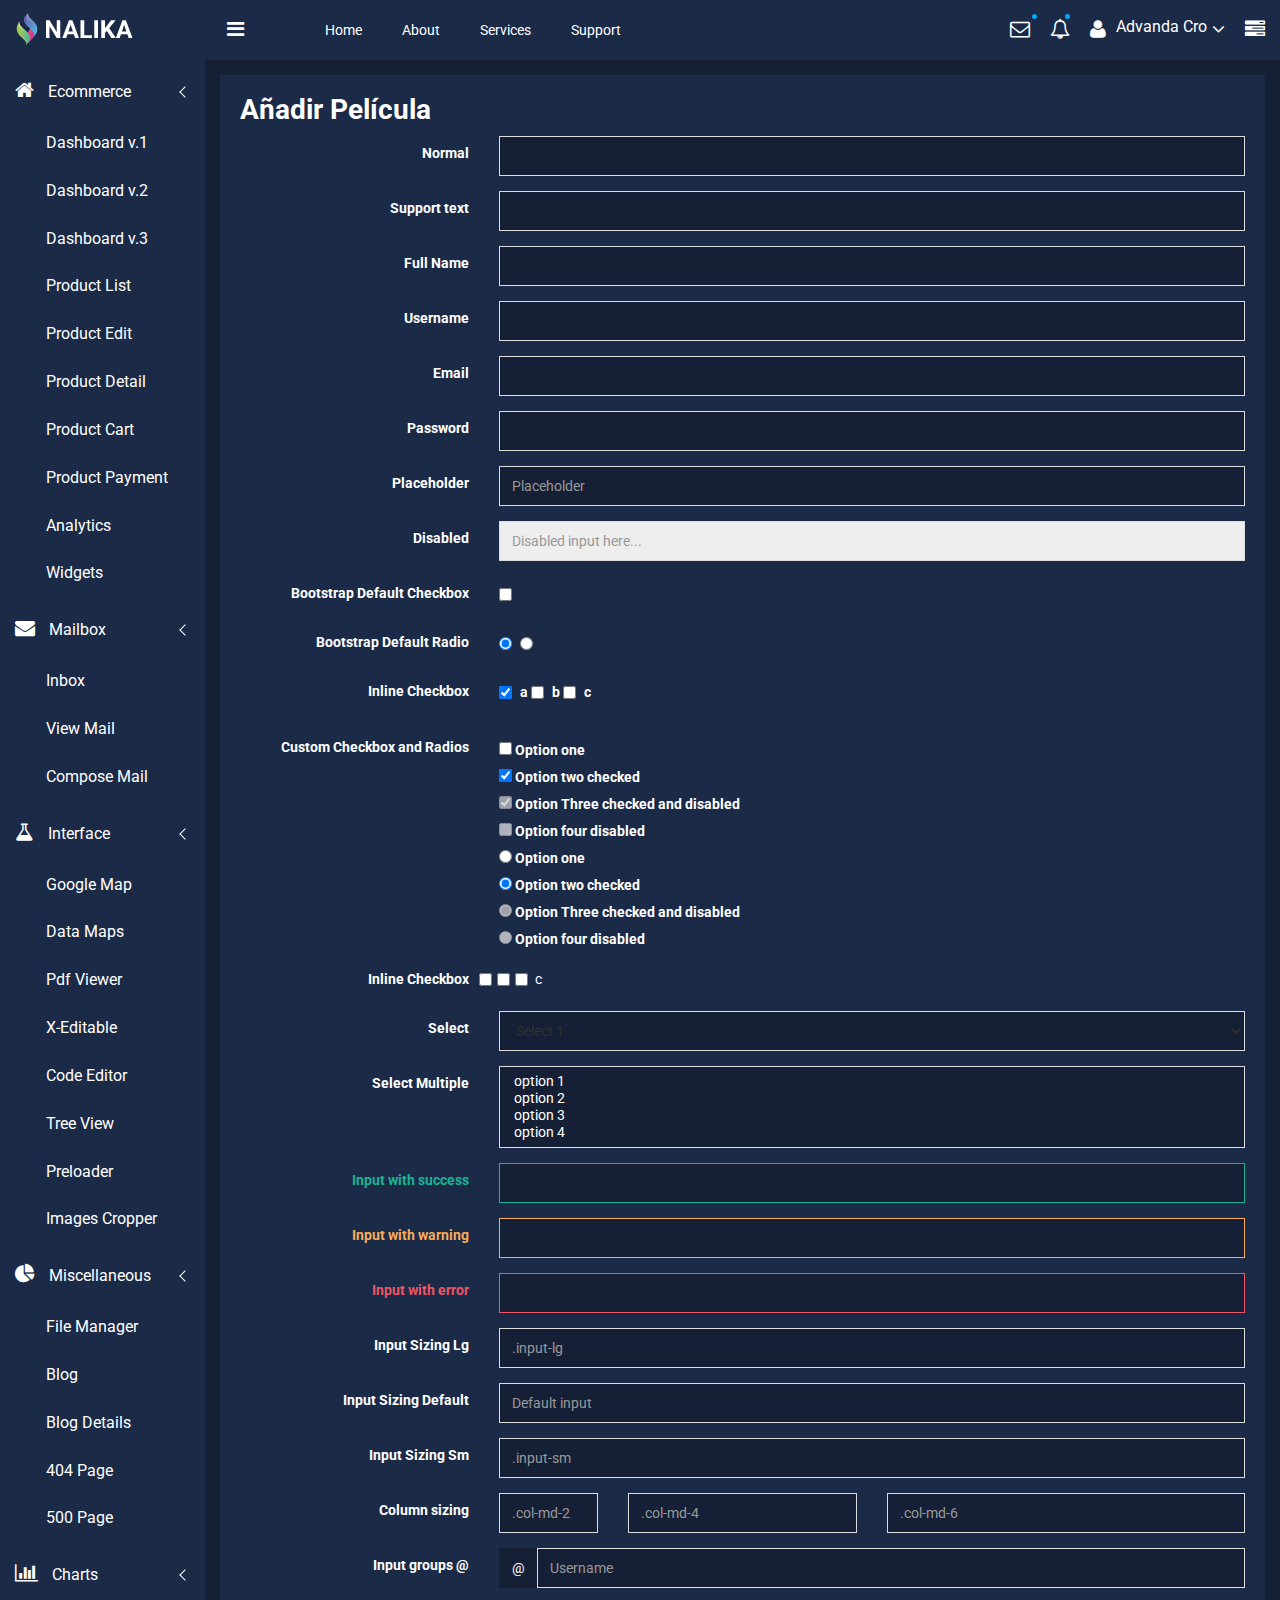
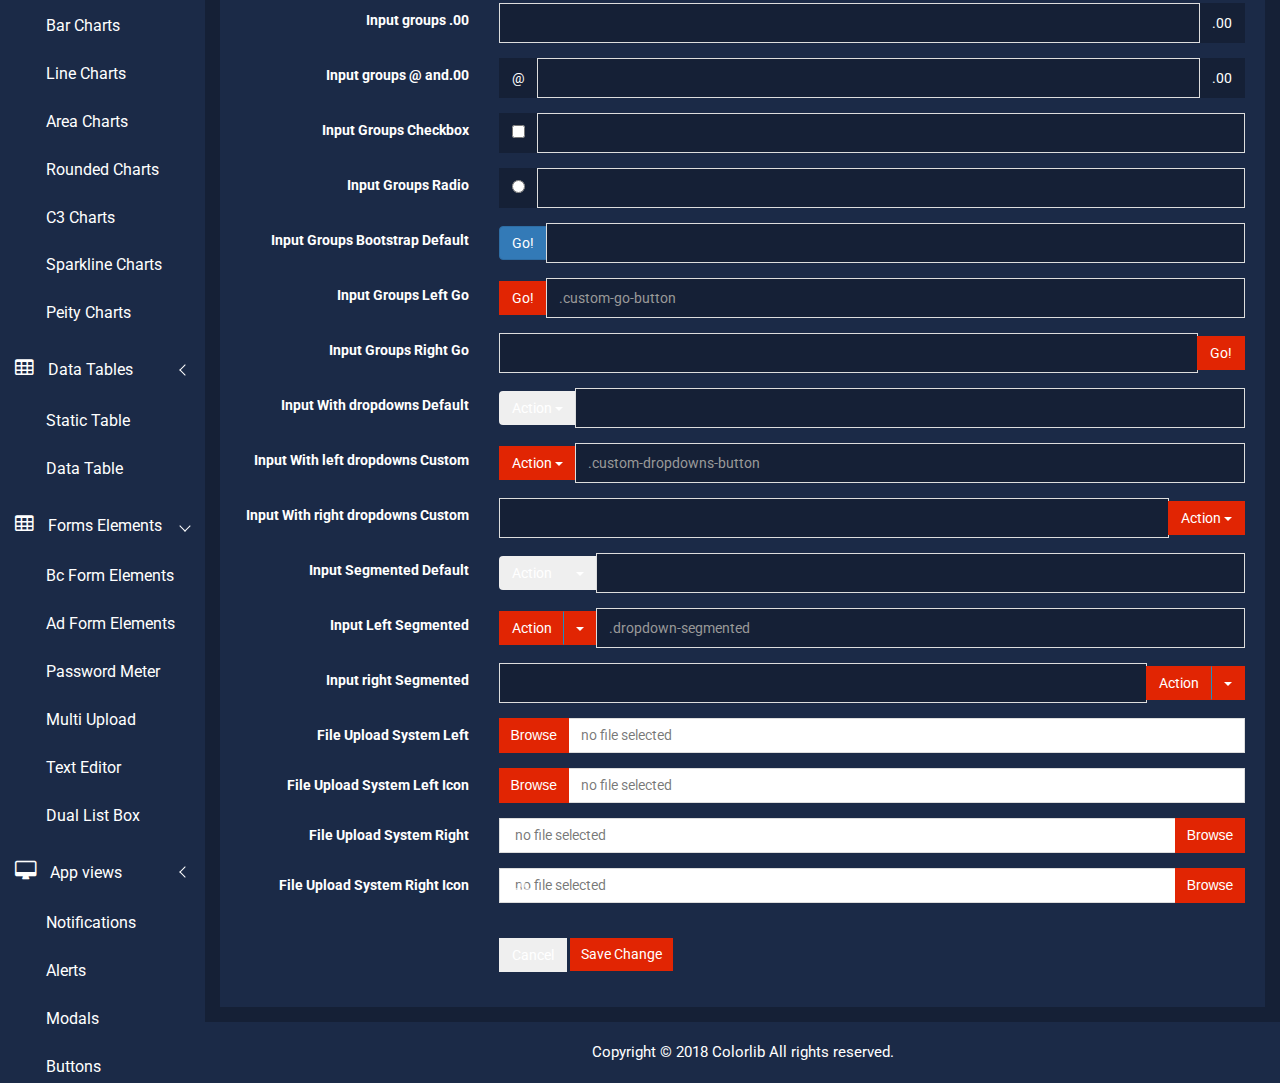
==== commit 96b1e6ea: "Add movie button" ====
--- a/nalika-master/nalika/add-movie.html
+++ b/nalika-master/nalika/add-movie.html
@@ -899,311 +899,15 @@
                 </div>
             </div>
             <!-- Mobile Menu end -->
-            <div class="breadcome-area">
-                <div class="container-fluid">
-                    <div class="row">
-                        <div class="col-lg-12 col-md-12 col-sm-12 col-xs-12">
-                            <div class="breadcome-list single-page-breadcome">
-                                <div class="row">
-                                    <div class="col-lg-6 col-md-6 col-sm-6 col-xs-6">
-                                        <div class="breadcome-heading">
-                                            <form role="search" class="">
-                                                <input type="text" placeholder="Search..." class="form-control">
-                                                <a href=""><i class="fa fa-search"></i></a>
-                                            </form>
-                                        </div>
-                                    </div>
-                                    <div class="col-lg-6 col-md-6 col-sm-6 col-xs-6">
-                                        <ul class="breadcome-menu">
-                                            <li><a href="#">Home</a> <span class="bread-slash">/</span>
-                                            </li>
-                                            <li><span class="bread-blod">Basic Element</span>
-                                            </li>
-                                        </ul>
-                                    </div>
-                                </div>
-                            </div>
-                        </div>
-                    </div>
-                </div>
-            </div>
         </div>
         <!-- Basic Form Start -->
         <div class="basic-form-area mg-tb-15">
             <div class="container-fluid">
                 <div class="row">
-                    <div class="col-lg-7 col-md-7 col-sm-7 col-xs-12">
-                        <div class="sparkline8-list mt-b-30">
-                            <div class="sparkline8-hd">
-                                <div class="main-sparkline8-hd">
-                                    <h1>Basic Login Form</h1>
-                                </div>
-                            </div>
-                            <div class="sparkline8-graph">
-                                <div class="basic-login-form-ad">
-                                    <div class="row">
-                                        <div class="col-lg-12 col-md-12 col-sm-12 col-xs-12">
-                                            <div class="login-social-inner">
-                                                <a href="#" class="button btn-social basic-ele-mg-b-10 facebook span-left"> <span><i class="fa fa-facebook"></i></span> Facebook </a>
-                                                <a href="#" class="button btn-social basic-ele-mg-b-10 twitter span-left"> <span><i class="fa fa-twitter"></i></span> Twitter </a>
-                                                <a href="#" class="button btn-social basic-ele-mg-b-10 googleplus span-left"> <span><i class="fa fa-google-plus"></i></span> Google+ </a>
-                                                <a href="#" class="button btn-social linkedin span-left"> <span><i class="fa fa-linkedin"></i></span> Linkedin </a>
-                                            </div>
-                                        </div>
-                                    </div>
-                                    <div class="row">
-                                        <div class="col-lg-6 col-md-6 col-sm-6 col-xs-12">
-                                            <div class="basic-login-inner">
-                                                <h3>Sign In</h3>
-                                                <p>Register User can get sign in from here</p>
-                                                <form action="#">
-                                                    <div class="form-group-inner">
-                                                        <label>Email</label>
-                                                        <input type="email" class="form-control" placeholder="Enter Email" />
-                                                    </div>
-                                                    <div class="form-group-inner">
-                                                        <label>Password</label>
-                                                        <input type="password" class="form-control" placeholder="password" />
-                                                    </div>
-                                                    <div class="login-btn-inner">
-                                                        <div class="inline-remember-me">
-                                                            <button class="btn btn-sm btn-primary pull-right login-submit-cs" type="submit">Log In</button>
-                                                            <label>
-																	<input type="checkbox" class="i-checks"> Remember me </label>
-                                                        </div>
-                                                    </div>
-                                                </form>
-                                            </div>
-                                        </div>
-                                        <div class="col-lg-6 col-md-6 col-sm-6 col-xs-12">
-                                            <div class="basic-login-inner">
-                                                <h3>Not a member?</h3>
-                                                <p>You can create an account:</p>
-                                                <div class="create-account-sign">
-                                                    <a href="#"><i class="fa fa-sign-in big-icon"></i></a>
-                                                </div>
-                                            </div>
-                                        </div>
-                                    </div>
-                                </div>
-                            </div>
-                        </div>
-                    </div>
-                    <div class="col-lg-5 col-md-5 col-sm-5 col-xs-12">
-                        <div class="sparkline9-list responsive-mg-b-30">
-                            <div class="sparkline9-hd">
-                                <div class="main-sparkline9-hd">
-                                    <h1>Horizontal Login <span class="basic-ds-n">Form</span></h1>
-                                </div>
-                            </div>
-                            <div class="sparkline9-graph">
-                                <div class="basic-login-form-ad">
-                                    <div class="row">
-                                        <div class="col-lg-12 col-md-12 col-sm-12 col-xs-12">
-                                            <div class="login-social-inner">
-                                                <a href="#" class="button btn-social basic-ele-mg-b-10 facebook span-left"> <span><i class="fa fa-facebook"></i></span> Facebook </a>
-                                                <a href="#" class="button btn-social basic-ele-mg-b-10 twitter span-left"> <span><i class="fa fa-twitter"></i></span> Twitter </a>
-                                            </div>
-                                        </div>
-                                    </div>
-                                    <div class="row">
-                                        <div class="col-lg-12 col-md-12 col-sm-12 col-xs-12">
-                                            <div class="basic-login-inner">
-                                                <h3>Sign In</h3>
-                                                <p>Register User can get sign in from here</p>
-                                                <form action="#">
-                                                    <div class="form-group-inner">
-                                                        <div class="row">
-                                                            <div class="col-lg-4 col-md-4 col-sm-4 col-xs-12">
-                                                                <label class="login2">Email</label>
-                                                            </div>
-                                                            <div class="col-lg-8 col-md-8 col-sm-8 col-xs-12">
-                                                                <input type="email" class="form-control" placeholder="Enter Email" />
-                                                            </div>
-                                                        </div>
-                                                    </div>
-                                                    <div class="form-group-inner">
-                                                        <div class="row">
-                                                            <div class="col-lg-4 col-md-4 col-sm-4 col-xs-12">
-                                                                <label class="login2">Password</label>
-                                                            </div>
-                                                            <div class="col-lg-8 col-md-8 col-sm-8 col-xs-12">
-                                                                <input type="password" class="form-control" placeholder="password" />
-                                                            </div>
-                                                        </div>
-                                                    </div>
-                                                    <div class="login-btn-inner">
-                                                        <div class="row">
-                                                            <div class="col-lg-4 col-md-4 col-sm-4 col-xs-12"></div>
-                                                            <div class="col-lg-8 col-md-8 col-sm-8 col-xs-12">
-                                                                <div class="i-checks">
-                                                                    <label>
-																			<input type="checkbox"><i></i> Remember me </label>
-                                                                </div>
-                                                            </div>
-                                                        </div>
-                                                        <div class="row">
-                                                            <div class="col-lg-4 col-md-4 col-sm-4 col-xs-12"></div>
-                                                            <div class="col-lg-8 col-md-8 col-sm-8 col-xs-12">
-                                                                <div class="login-horizental">
-                                                                    <button class="btn btn-sm btn-primary login-submit-cs" type="submit">Sign In</button>
-                                                                </div>
-                                                            </div>
-                                                        </div>
-                                                    </div>
-                                                </form>
-                                            </div>
-                                        </div>
-                                    </div>
-                                </div>
-                            </div>
-                        </div>
-                    </div>
-                </div>
-                <div class="row">
-                    <div class="col-lg-8 col-md-8 col-sm-8 col-xs-12">
-                        <div class="sparkline10-list mt-b-30">
-                            <div class="sparkline10-hd">
-                                <div class="main-sparkline10-hd">
-                                    <h1>Inline Login <span class="basic-ds-n">Form</span></h1>
-                                </div>
-                            </div>
-                            <div class="sparkline10-graph">
-                                <div class="basic-login-form-ad">
-                                    <div class="row">
-                                        <div class="col-lg-12 col-md-12 col-sm-12 col-xs-12">
-                                            <div class="basic-login-inner inline-basic-form">
-                                                <form action="#">
-                                                    <div class="form-group-inner">
-                                                        <div class="row">
-                                                            <div class="col-lg-3 col-md-3 col-sm-3 col-xs-12">
-                                                                <input type="email" class="form-control basic-ele-mg-b-10 responsive-mg-b-10" placeholder="Enter Email" />
-                                                            </div>
-                                                            <div class="col-lg-3 col-md-3 col-sm-3 col-xs-12">
-                                                                <input type="password" class="form-control basic-ele-mg-b-10 responsive-mg-b-10" placeholder="password" />
-                                                            </div>
-                                                            <div class="col-lg-6 col-md-6 col-sm-6 col-xs-12">
-                                                                <div class="login-btn-inner">
-                                                                    <div class="row">
-                                                                        <div class="col-lg-6 col-md-6 col-sm-6 col-xs-12">
-                                                                            <div class="inline-remember-me">
-                                                                                <label>
-																						<input type="checkbox" class="i-checks"> Remember me </label>
-                                                                            </div>
-                                                                        </div>
-                                                                        <div class="col-lg-6 col-md-6 col-sm-6 col-xs-12">
-                                                                            <button class="btn btn-sm btn-primary login-submit-cs" type="submit">Sign In</button>
-                                                                        </div>
-                                                                    </div>
-                                                                </div>
-                                                            </div>
-                                                        </div>
-                                                    </div>
-                                                </form>
-                                            </div>
-                                        </div>
-                                    </div>
-                                </div>
-                            </div>
-                        </div>
-                    </div>
-                    <div class="col-lg-4 col-md-4 col-sm-4 col-xs-12">
-                        <div class="sparkline11-list responsive-mg-b-30">
-                            <div class="sparkline11-hd">
-                                <div class="main-sparkline11-hd">
-                                    <h1>Modal Login <span class="basic-ds-n">Form</span></h1>
-                                </div>
-                            </div>
-                            <div class="sparkline11-graph">
-                                <div class="basic-login-form-ad">
-                                    <div class="row">
-                                        <div class="col-lg-12 col-md-12 col-sm-12 col-xs-12">
-                                            <div class="modal-bootstrap modal-login-form">
-                                                <a class="zoomInDown mg-t" href="#" data-toggle="modal" data-target="#zoomInDown1">Modal Login Form</a>
-                                            </div>
-                                            <div id="zoomInDown1" class="modal modal-adminpro-general modal-zoomInDown fade" role="dialog">
-                                                <div class="modal-dialog">
-                                                    <div class="modal-content">
-                                                        <div class="modal-close-area modal-close-df">
-                                                            <a class="close" data-dismiss="modal" href="#"><i class="fa fa-close"></i></a>
-                                                        </div>
-                                                        <div class="modal-body">
-                                                            <div class="modal-login-form-inner">
-                                                                <div class="row">
-                                                                    <div class="col-lg-12 col-md-12 col-sm-12 col-xs-12">
-                                                                        <div class="login-social-inner">
-                                                                            <a href="#" class="button btn-social facebook span-left"> <span><i class="fa fa-facebook"></i></span> Facebook </a>
-                                                                            <a href="#" class="button btn-social twitter span-left"> <span><i class="fa fa-twitter"></i></span> Twitter </a>
-                                                                            <a href="#" class="button btn-social googleplus span-left"> <span><i class="fa fa-google-plus"></i></span> Google+ </a>
-                                                                        </div>
-                                                                    </div>
-                                                                </div>
-                                                                <div class="row">
-                                                                    <div class="col-lg-12 col-md-12 col-sm-12 col-xs-12">
-                                                                        <div class="basic-login-inner modal-basic-inner">
-                                                                            <h3>Sign In</h3>
-                                                                            <p>Register User can get sign in from here</p>
-                                                                            <form action="#">
-                                                                                <div class="form-group-inner">
-                                                                                    <div class="row">
-                                                                                        <div class="col-lg-4 col-md-4 col-sm-4 col-xs-12">
-                                                                                            <label class="login2">Email</label>
-                                                                                        </div>
-                                                                                        <div class="col-lg-8 col-md-8 col-sm-8 col-xs-12">
-                                                                                            <input type="email" class="form-control" placeholder="Enter Email" />
-                                                                                        </div>
-                                                                                    </div>
-                                                                                </div>
-                                                                                <div class="form-group-inner">
-                                                                                    <div class="row">
-                                                                                        <div class="col-lg-4 col-md-4 col-sm-4 col-xs-12">
-                                                                                            <label class="login2">Password</label>
-                                                                                        </div>
-                                                                                        <div class="col-lg-8 col-md-8 col-sm-8 col-xs-12">
-                                                                                            <input type="password" class="form-control" placeholder="password" />
-                                                                                        </div>
-                                                                                    </div>
-                                                                                </div>
-                                                                                <div class="login-btn-inner">
-                                                                                    <div class="row">
-                                                                                        <div class="col-lg-4 col-md-4 col-sm-4 col-xs-12"></div>
-                                                                                        <div class="col-lg-8 col-md-8 col-sm-8 col-xs-12">
-                                                                                            <label>
-																									<input type="checkbox" class="i-checks"> Remember me </label>
-                                                                                        </div>
-                                                                                    </div>
-                                                                                    <div class="row">
-                                                                                        <div class="col-lg-4 col-md-4 col-sm-4 col-xs-12"></div>
-                                                                                        <div class="col-lg-8 col-md-8 col-sm-8 col-xs-12">
-                                                                                            <div class="login-horizental">
-                                                                                                <button class="btn btn-sm btn-primary login-submit-cs" type="submit">Sign In</button>
-                                                                                            </div>
-                                                                                        </div>
-                                                                                    </div>
-                                                                                </div>
-                                                                            </form>
-                                                                        </div>
-                                                                    </div>
-                                                                </div>
-                                                            </div>
-                                                        </div>
-                                                    </div>
-                                                </div>
-                                            </div>
-                                        </div>
-                                    </div>
-                                </div>
-                            </div>
-                        </div>
-                    </div>
-                </div>
-                <div class="row">
                     <div class="col-lg-12 col-md-12 col-sm-12 col-xs-12">
                         <div class="sparkline12-list">
                             <div class="sparkline12-hd">
-                                <div class="main-sparkline12-hd">
-                                    <h1>All Form Element</h1>
-                                </div>
+                                <h1>Añadir Película</h1>
                             </div>
                             <div class="sparkline12-graph">
                                 <div class="basic-login-form-ad">
@@ -1990,4 +1694,4 @@
     <script src="js/main.js"></script>
 </body>
 
-</html>+</html>
--- a/nalika-master/nalika/style.css
+++ b/nalika-master/nalika/style.css
@@ -3709,3 +3709,11 @@
 #add-film-button {
     border: 2px solid #1b2a47;
 }
+
+.sparkline12-list *{
+    color: white;
+}
+
+.sparkline12-list label{
+    color: white;
+}
